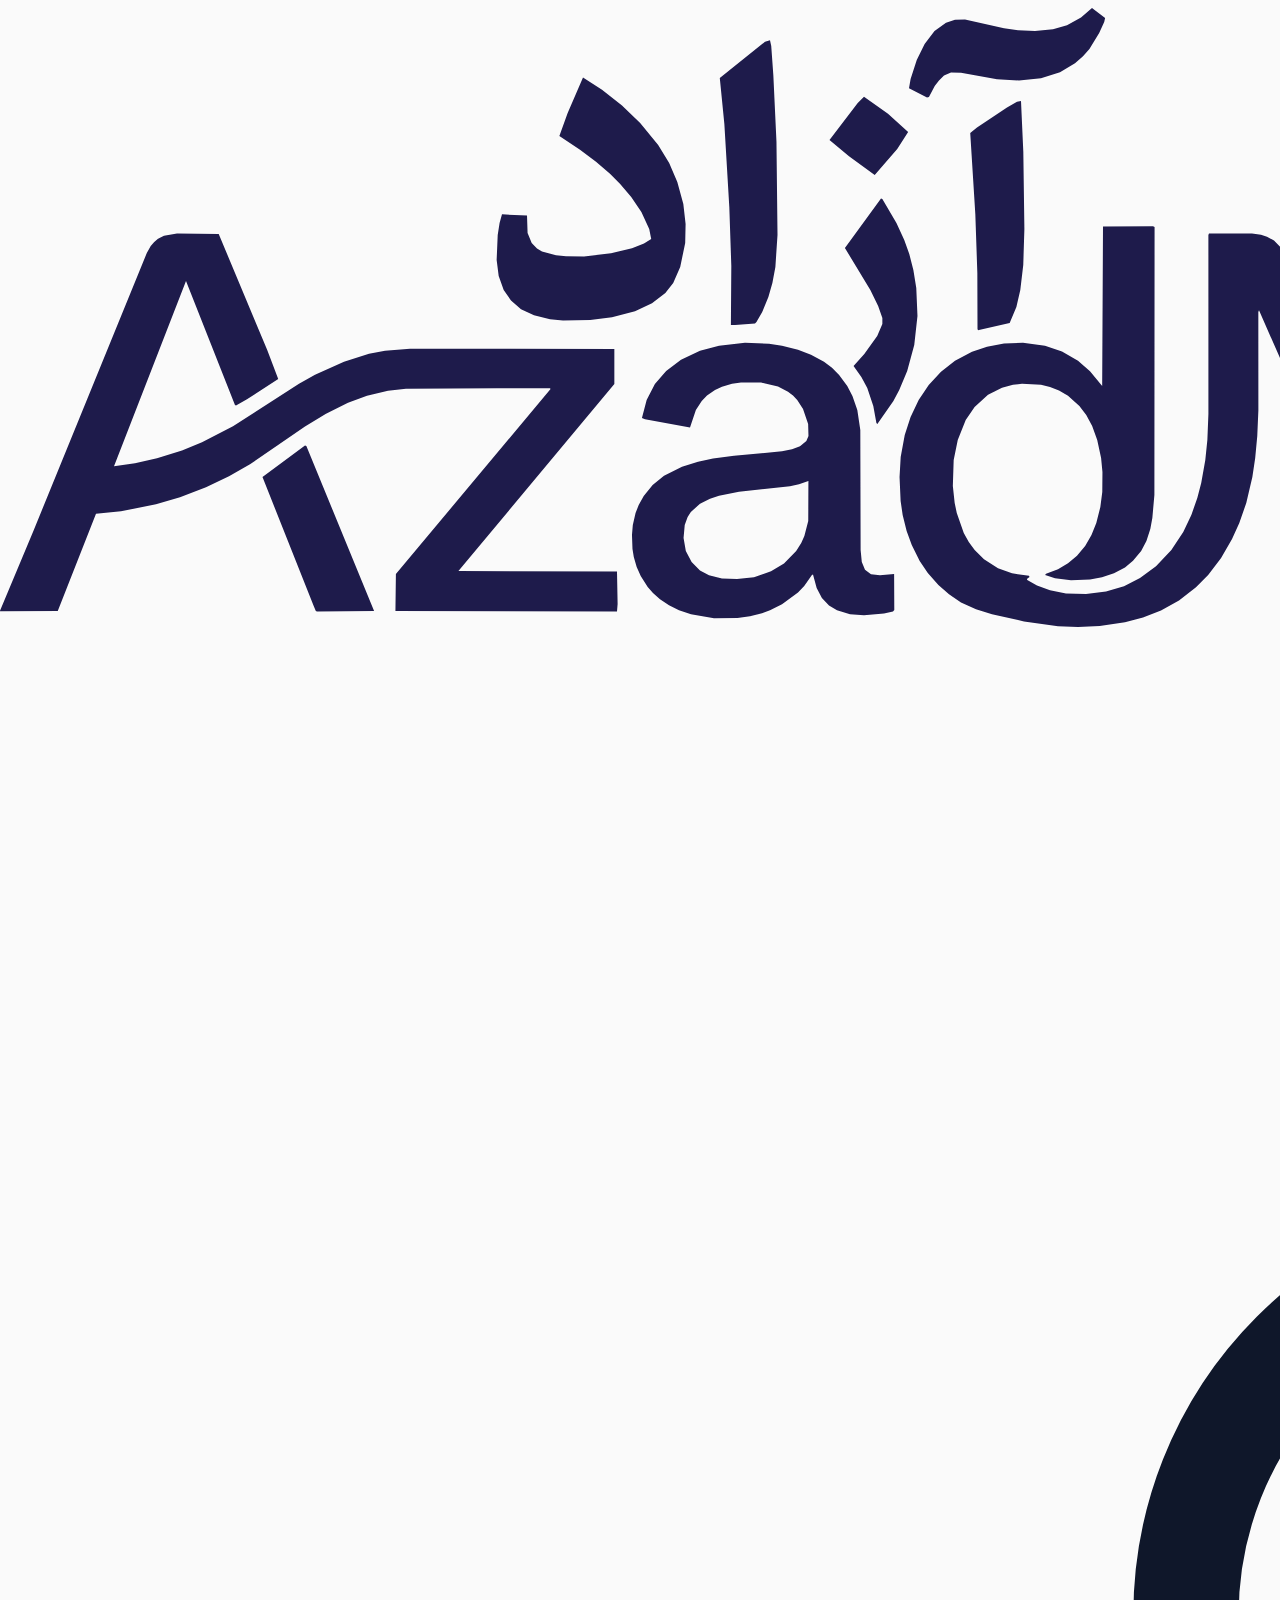
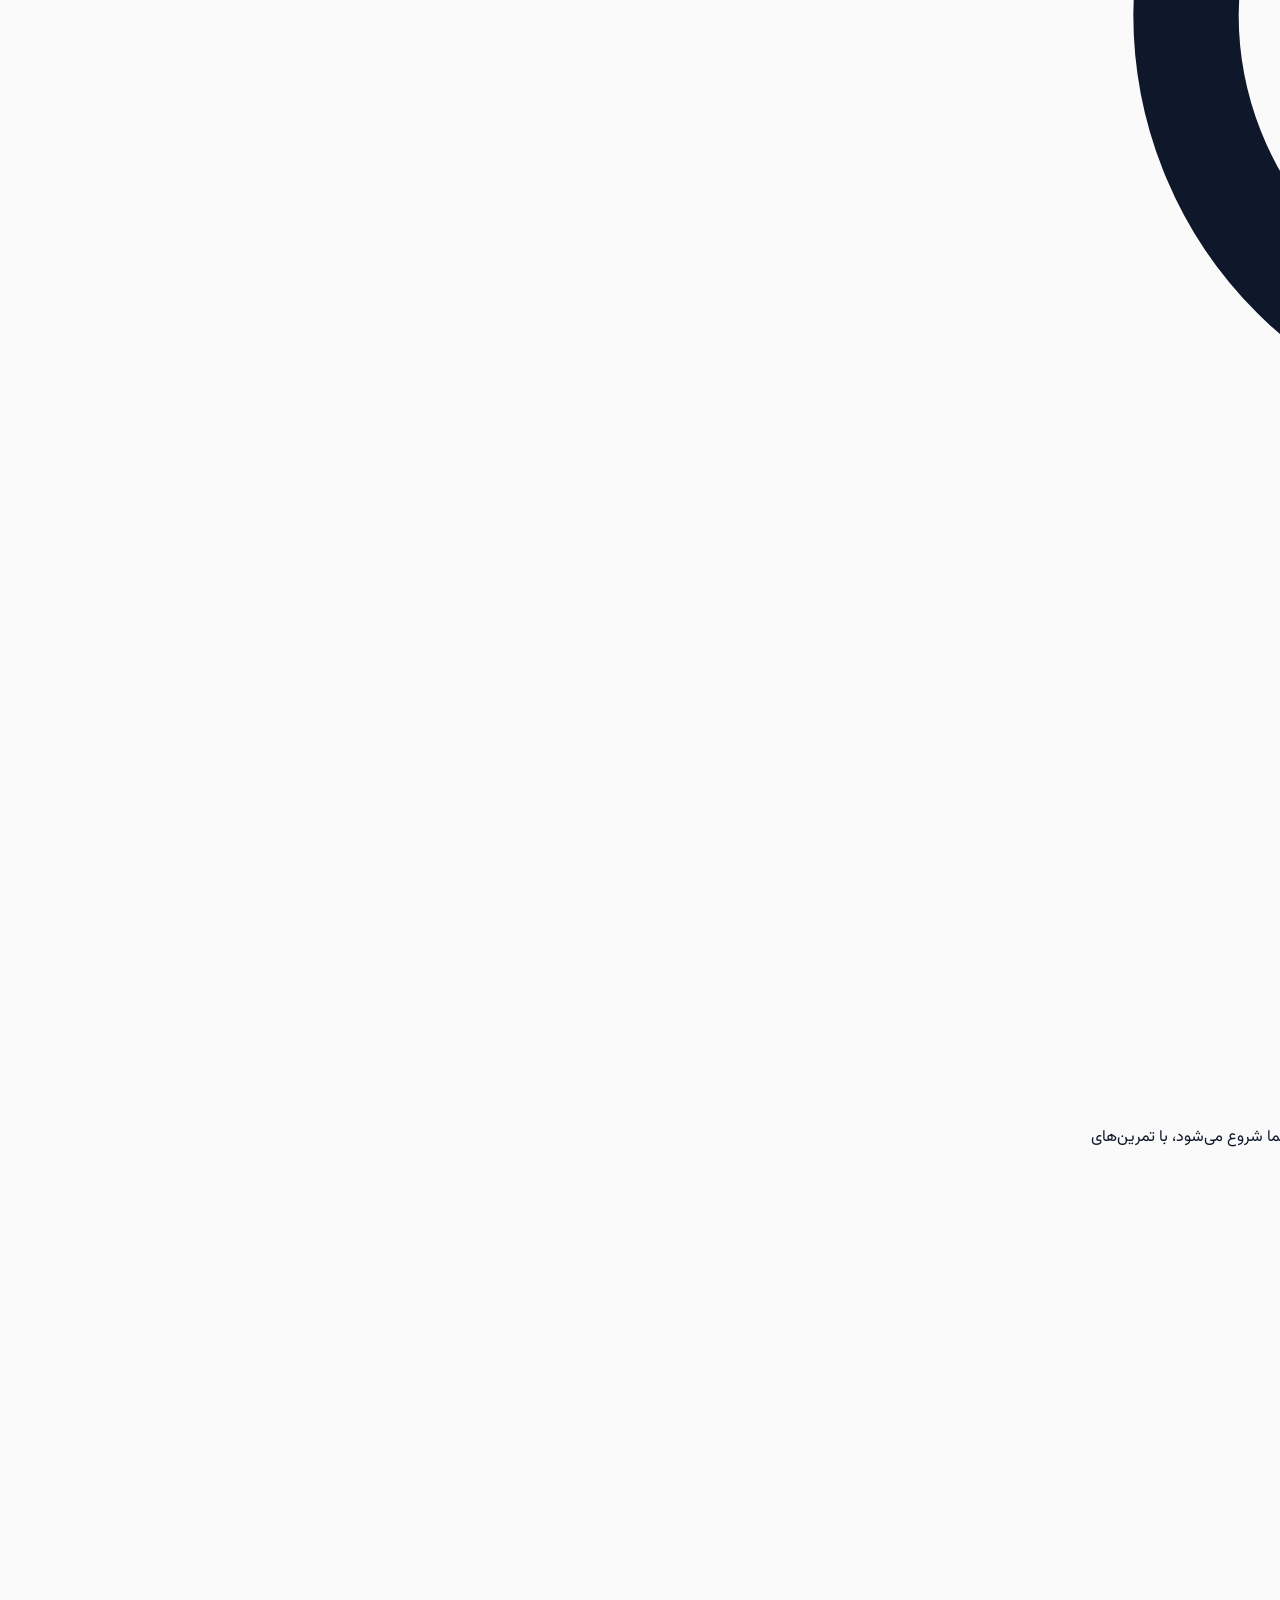
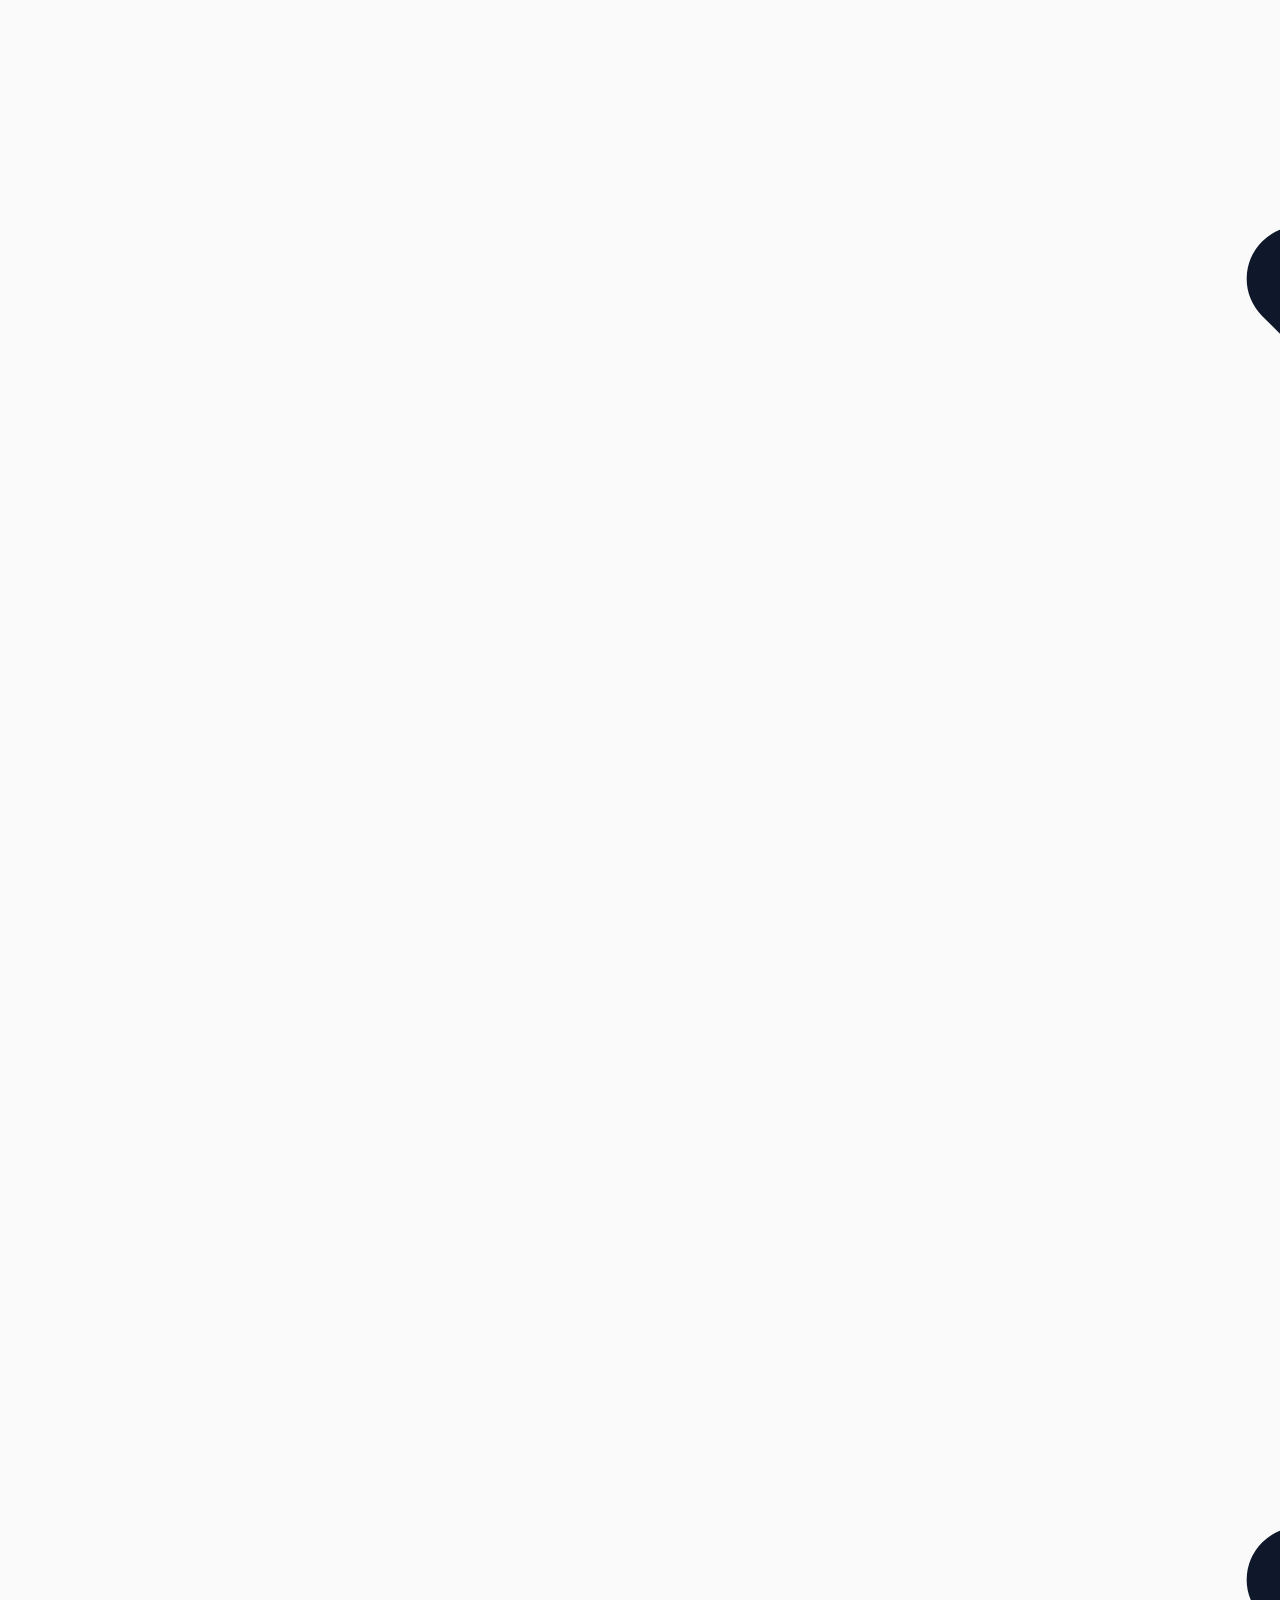
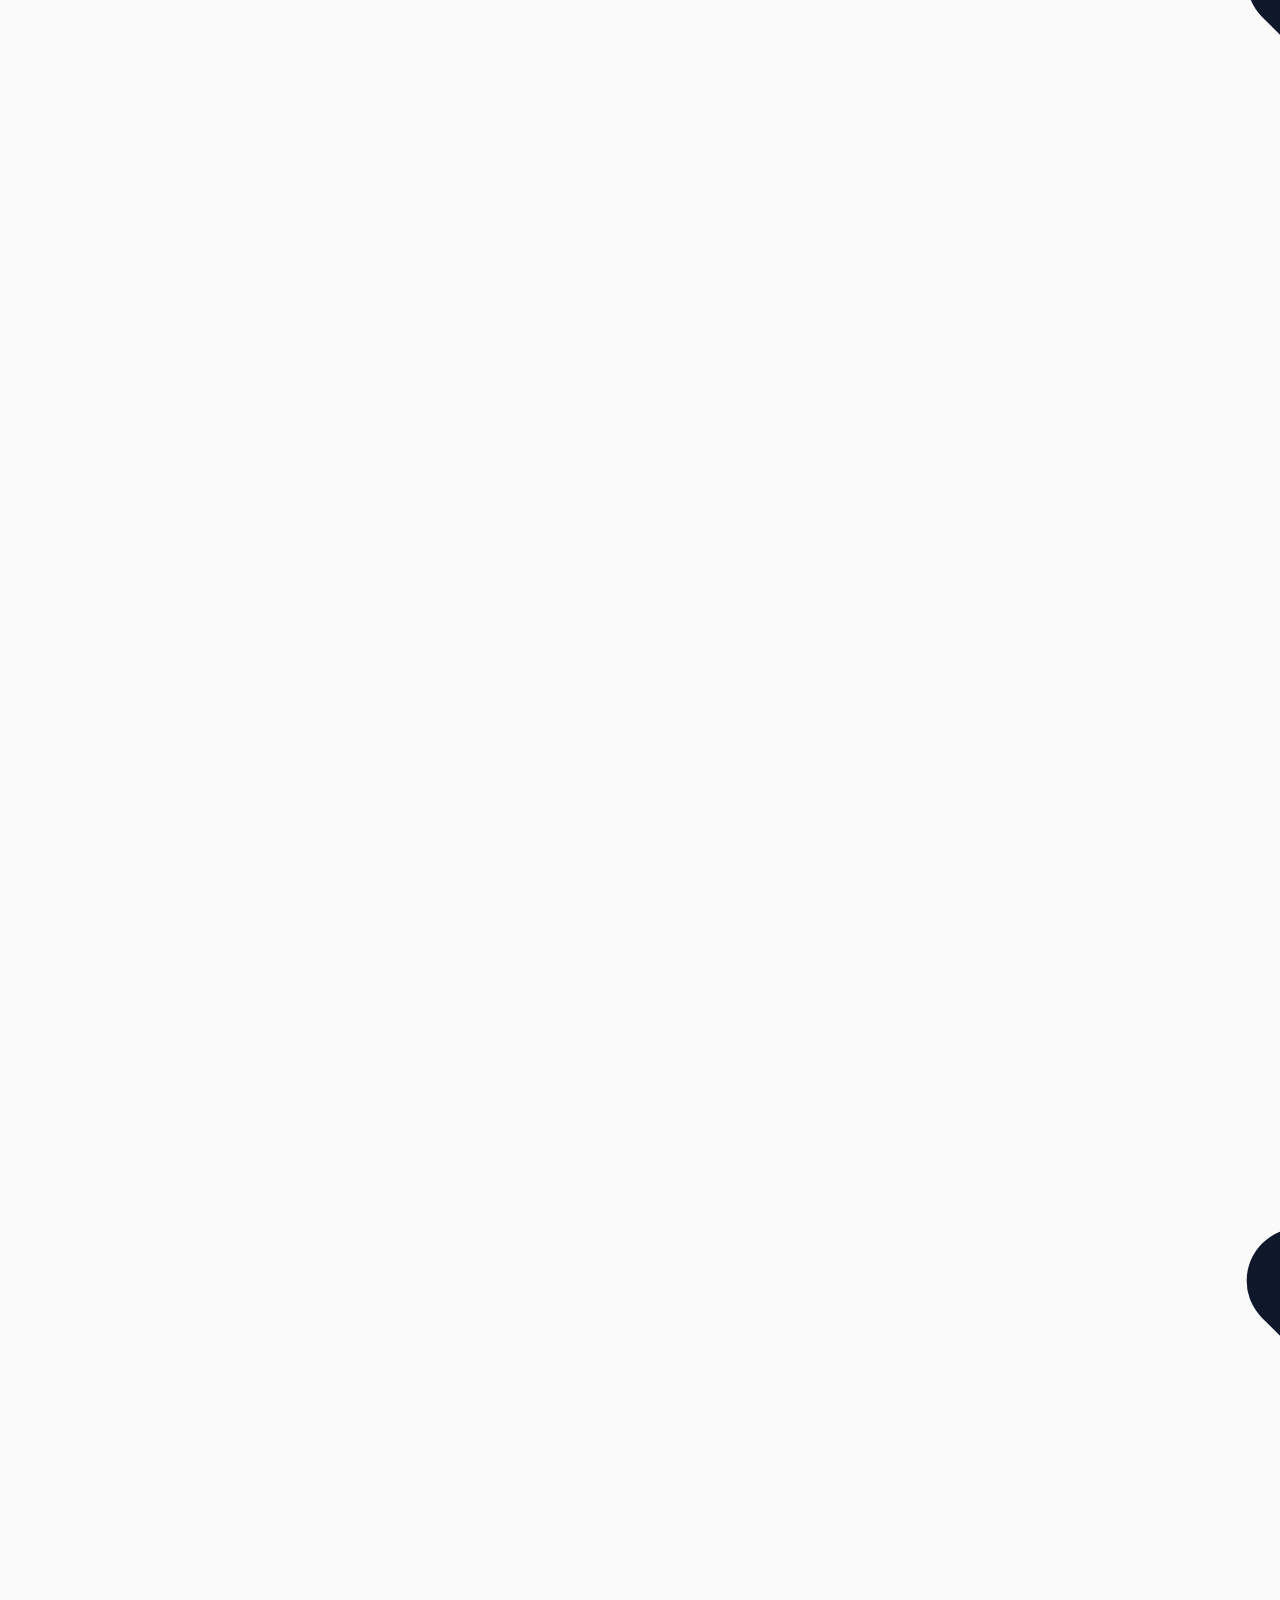
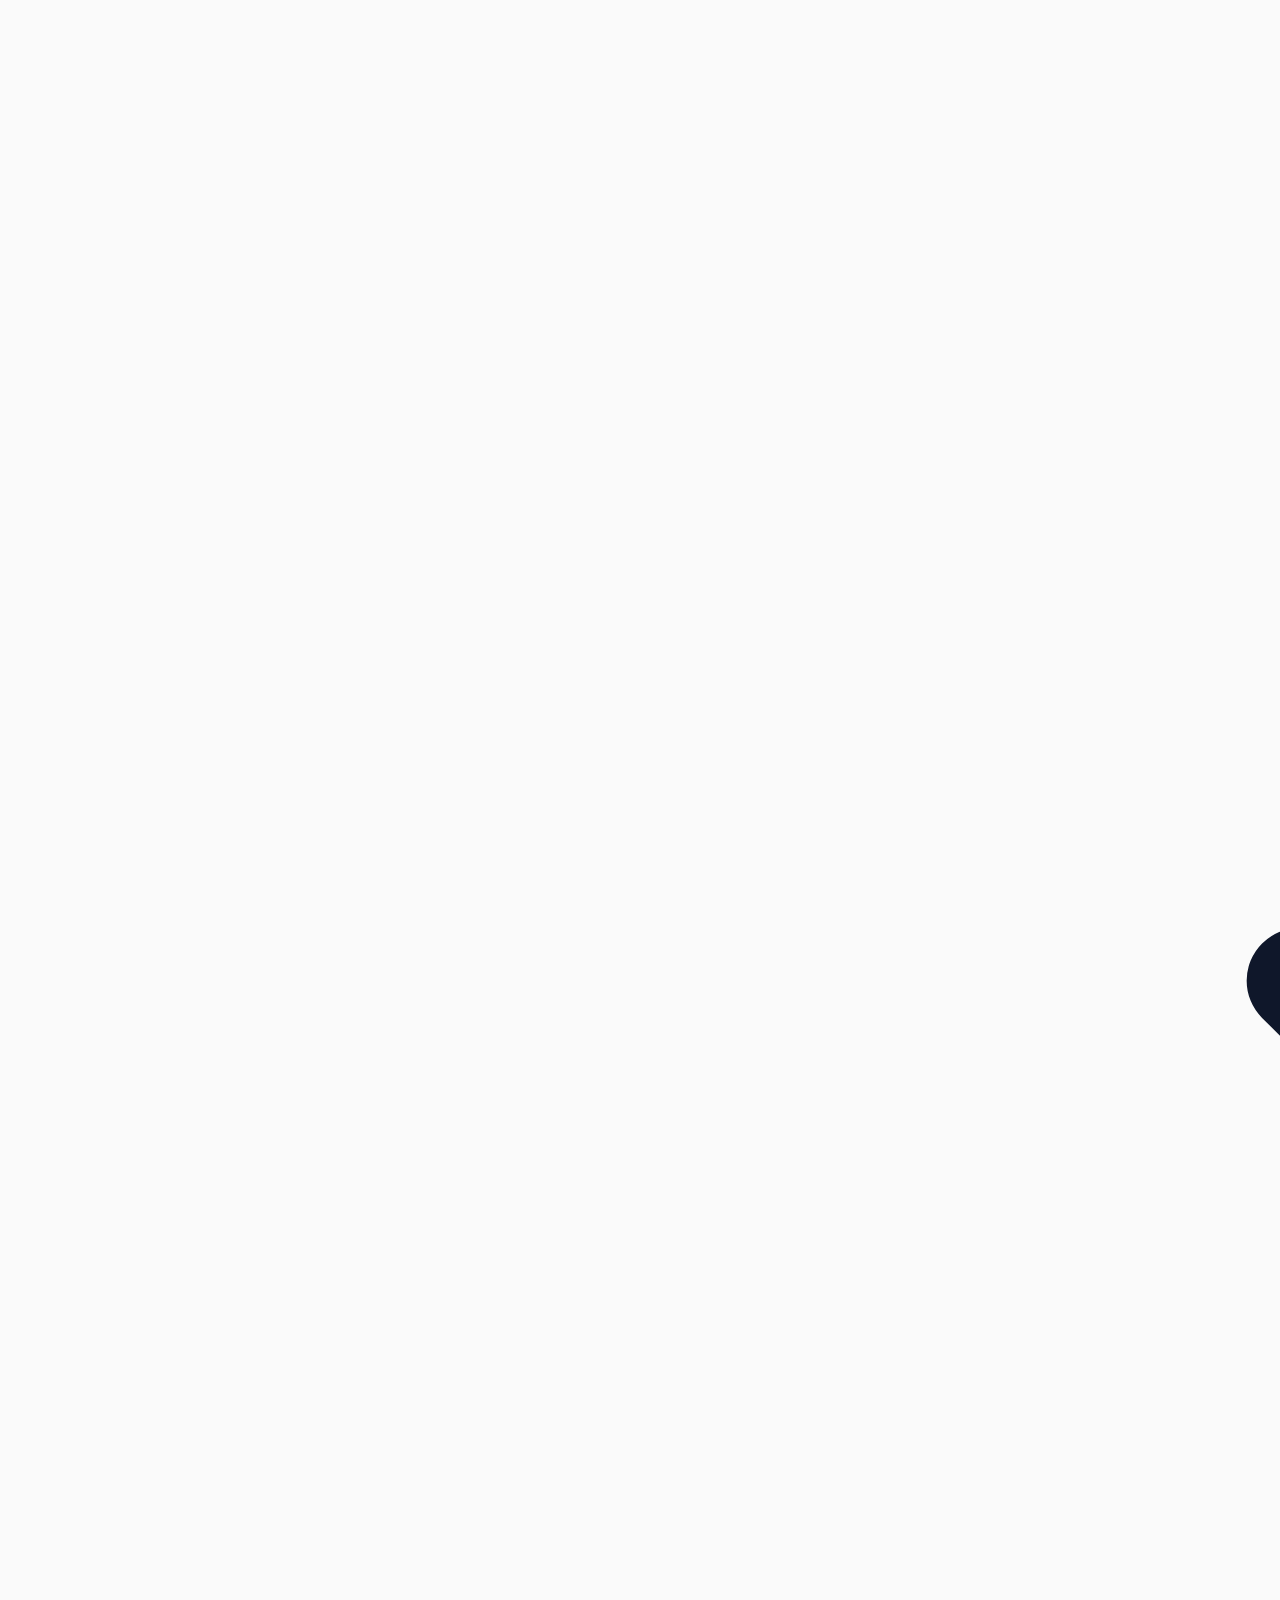
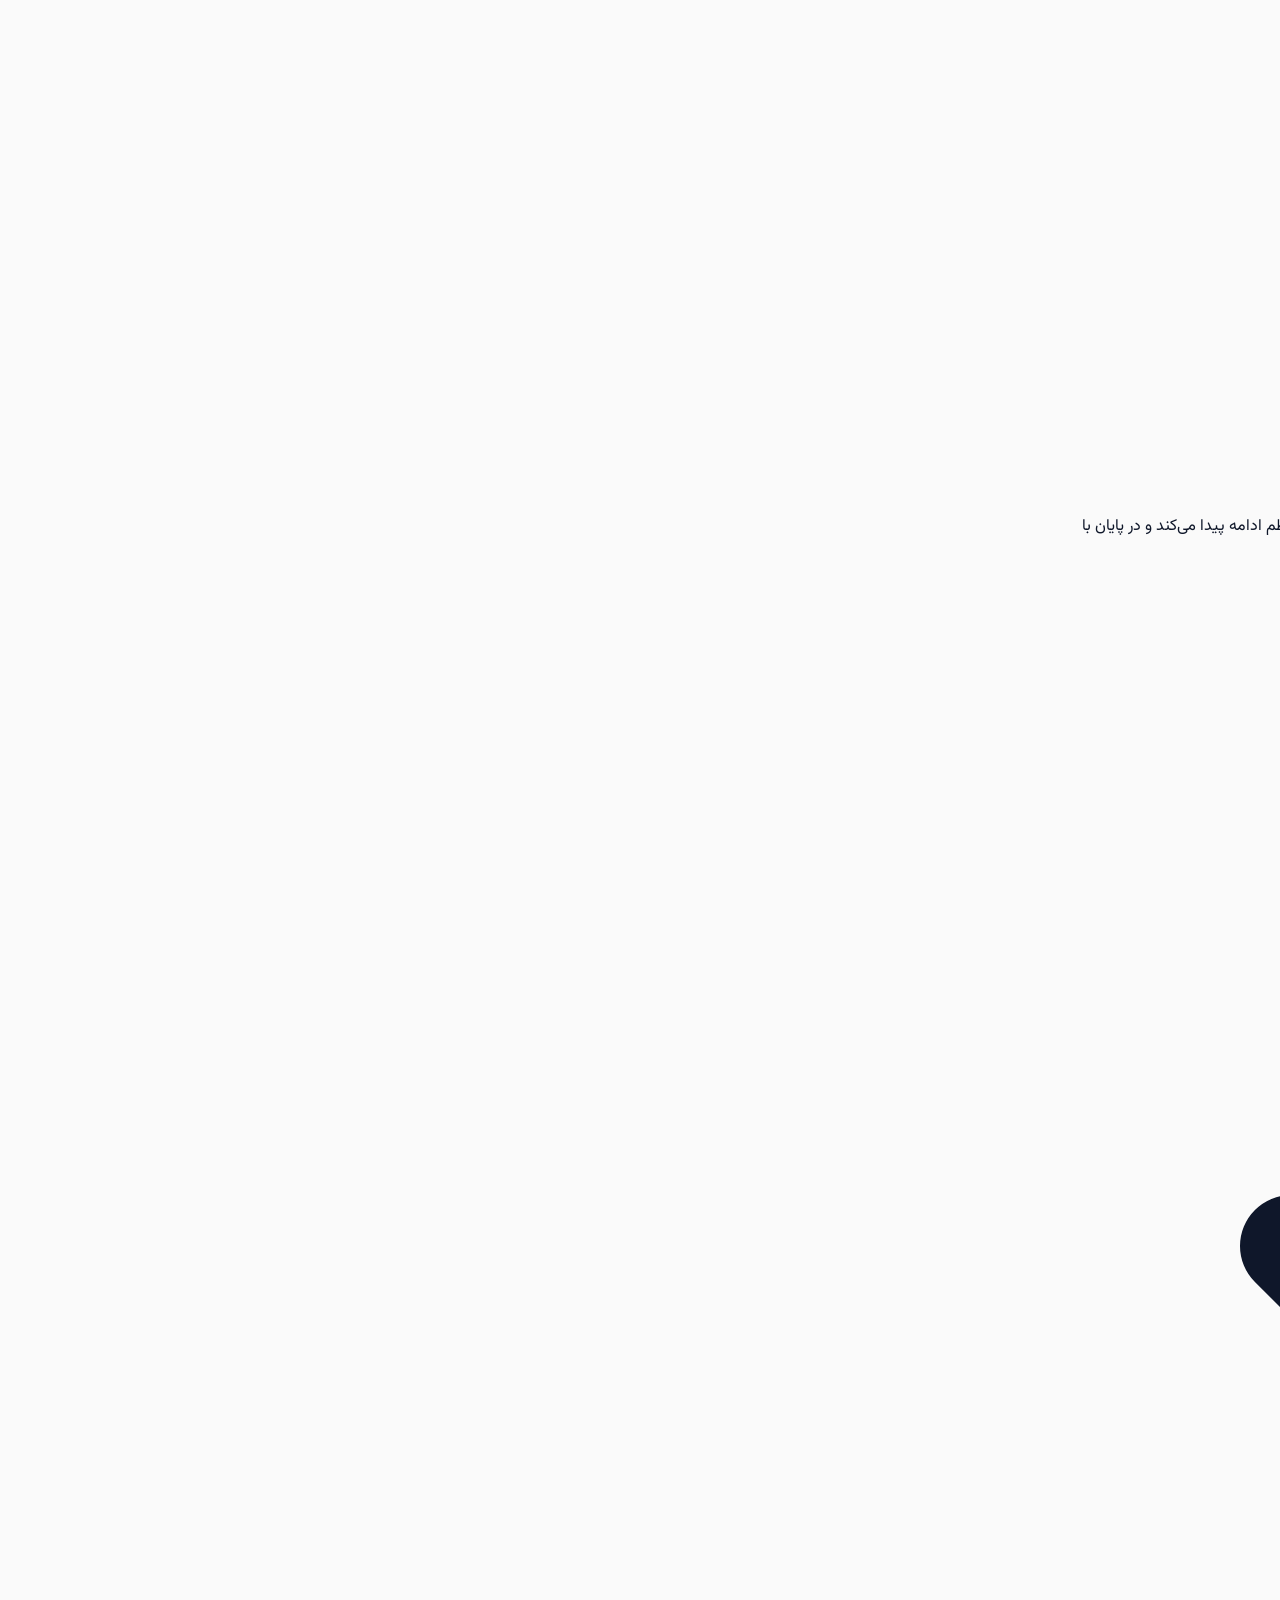
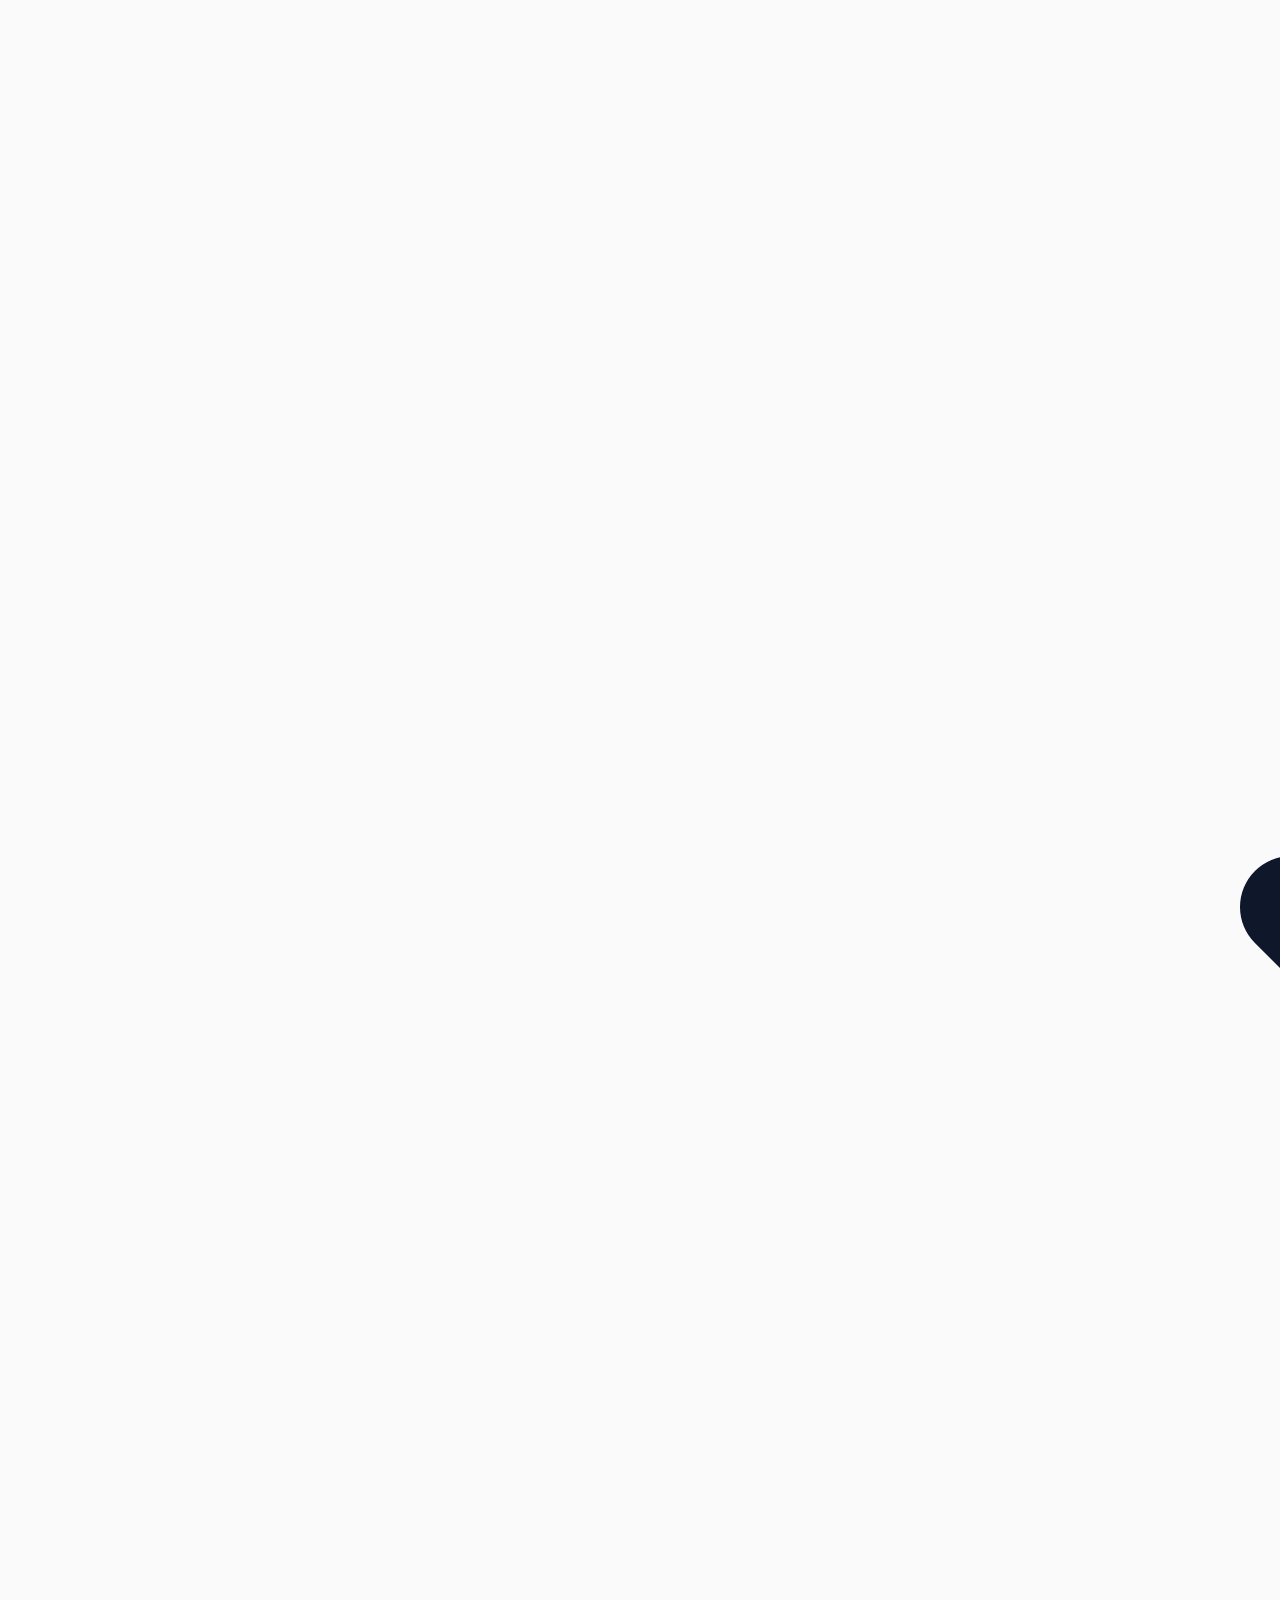
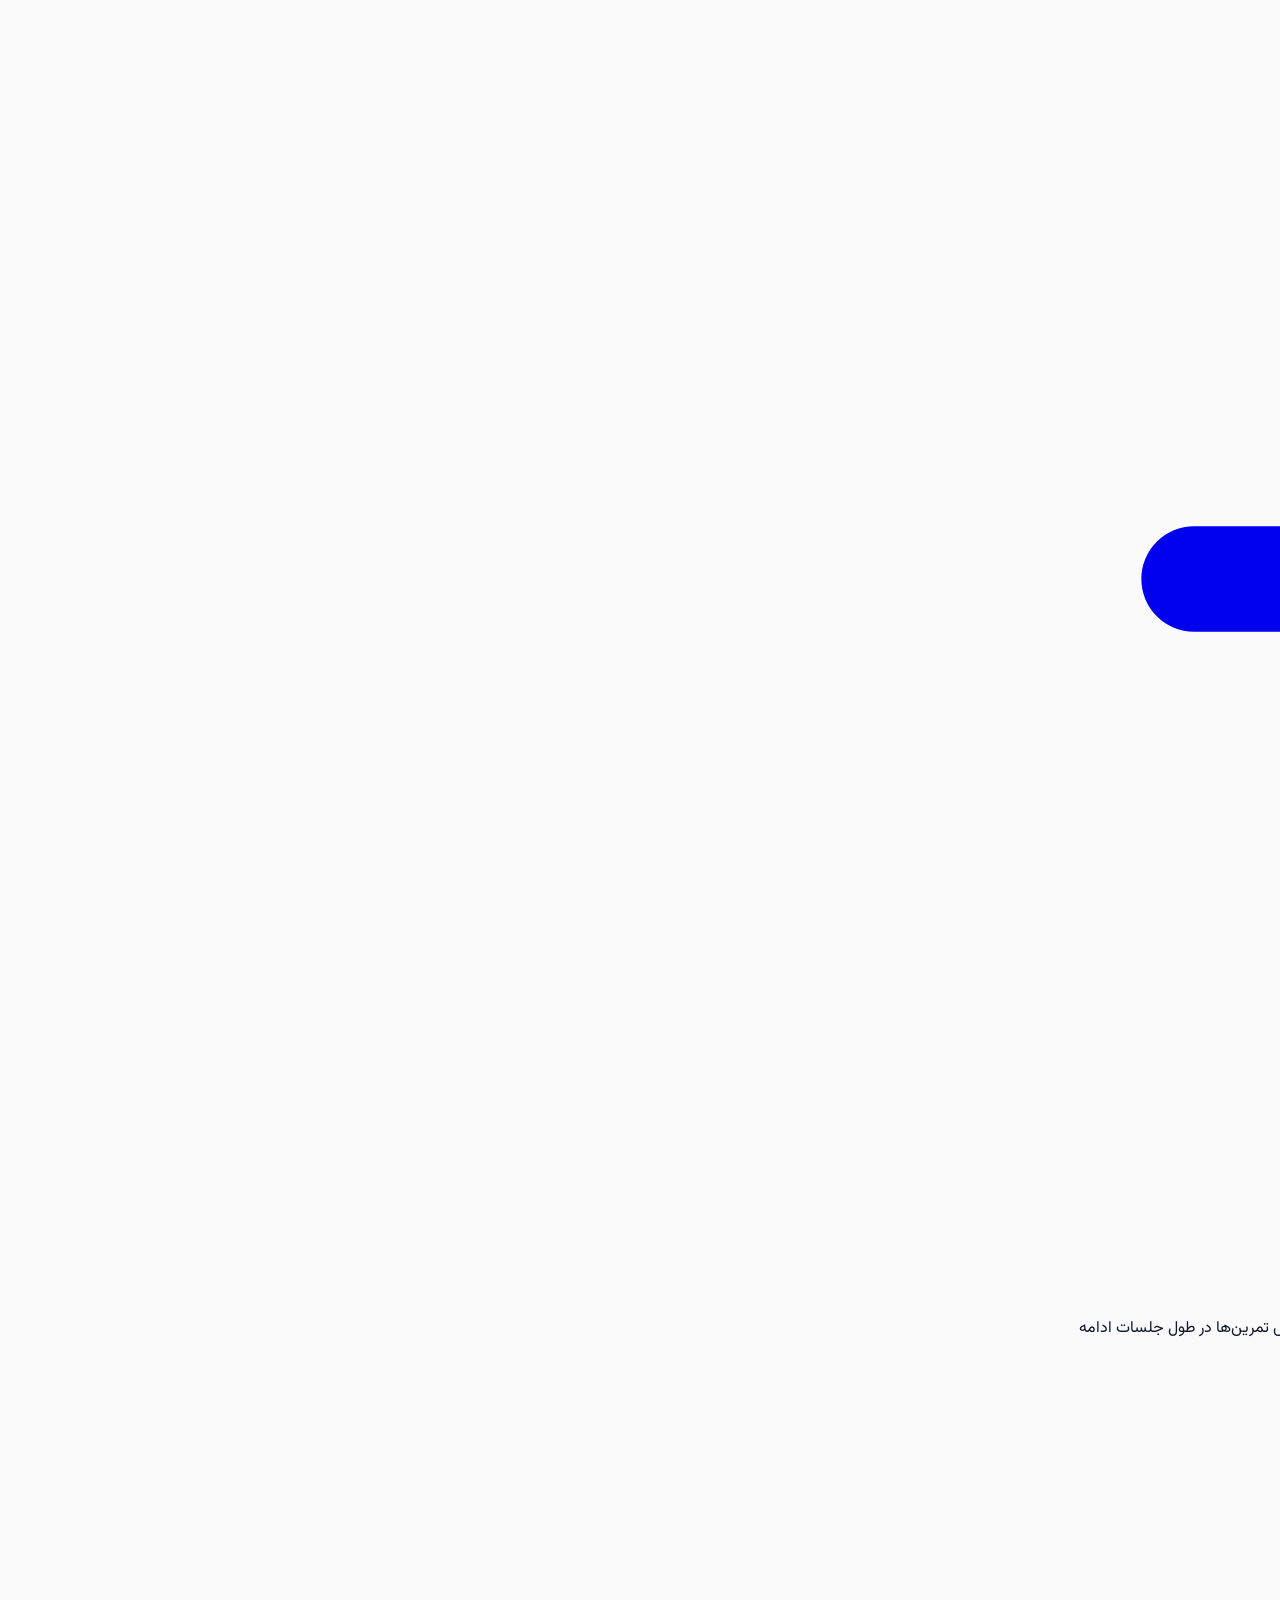
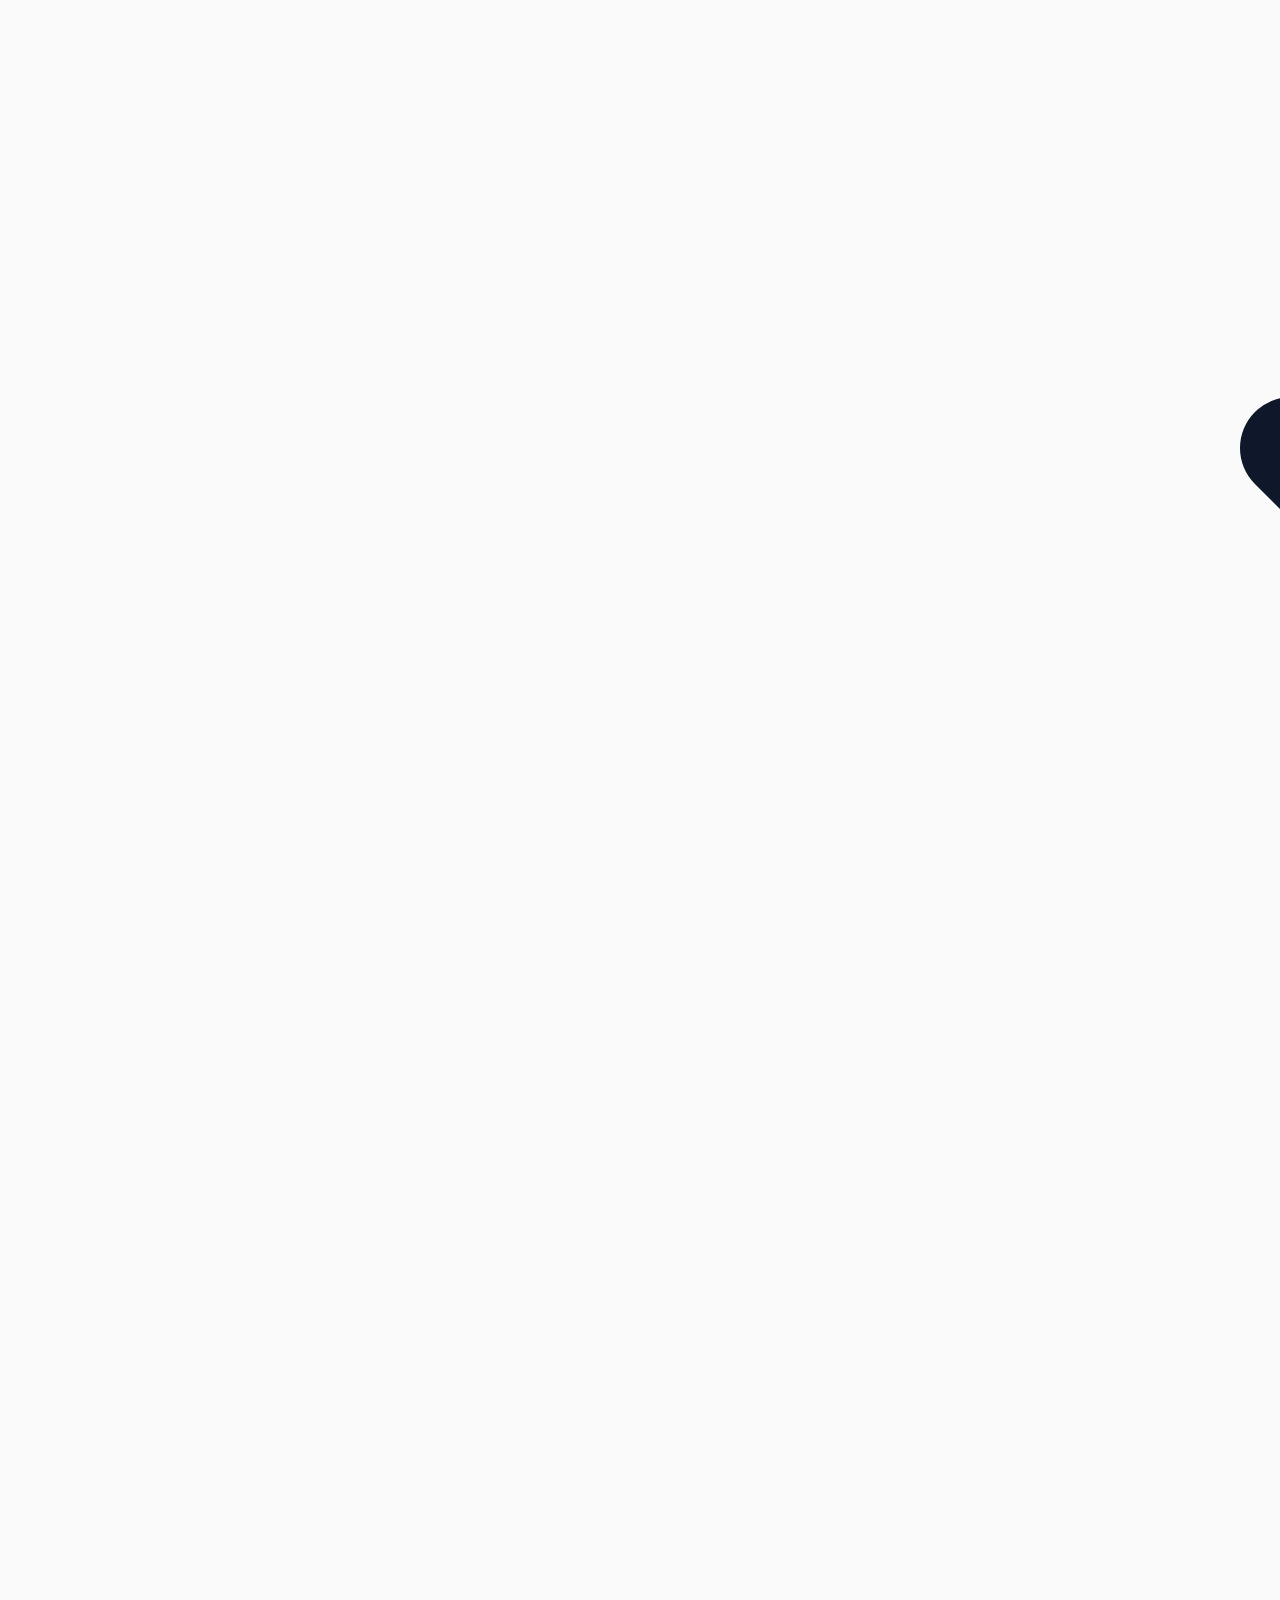
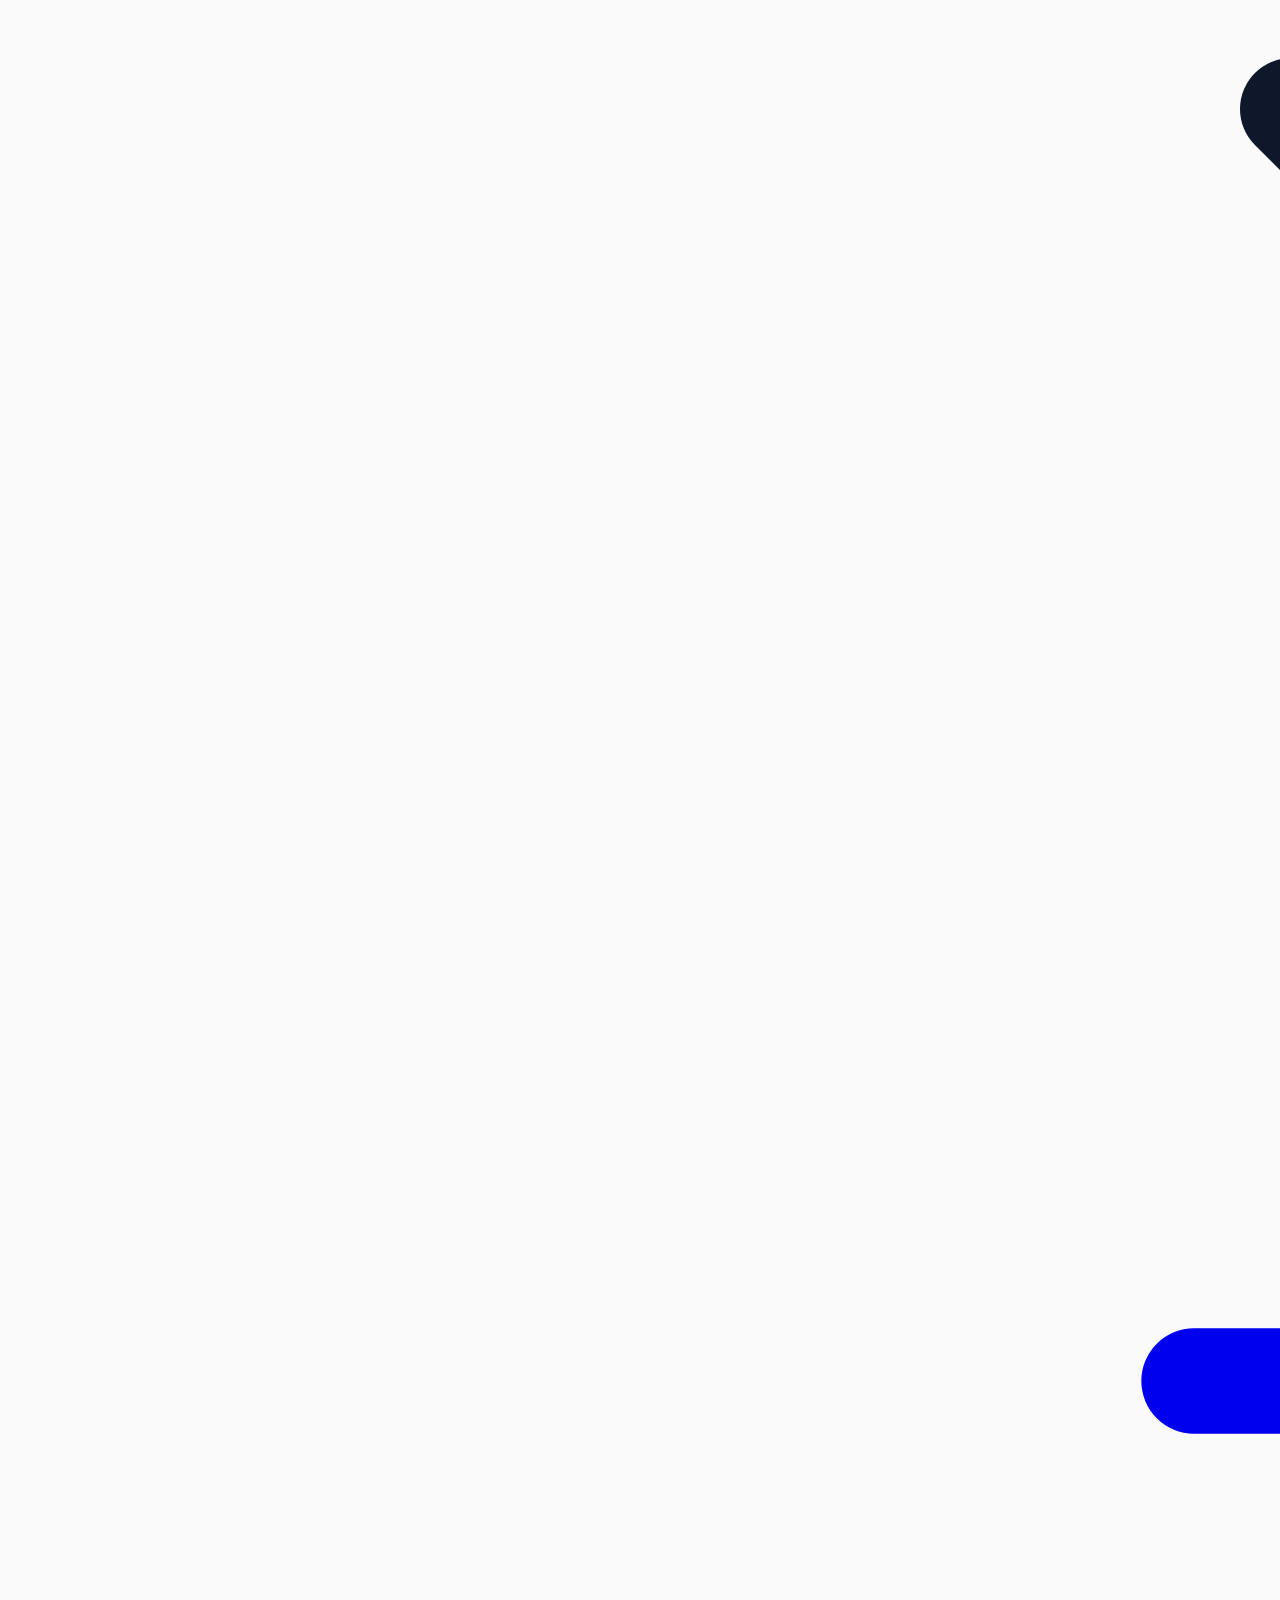
==== index.html @ bf741899 "Initial commit of Azadmind website files" ====
<!DOCTYPE html>
<html lang="fa" dir="rtl">
<head>
  <meta charset="UTF-8">
  <meta name="viewport" content="width=device-width, initial-scale=1.0">
  <title>آکادمی ذهن آزاد | مرکز تخصصی تندخوانی و تقویت حافظه</title>
  <meta name="description" content="مرکز تخصصی آموزش تندخوانی، تقویت حافظه، فن بیان و روش‌های نوین یادگیری">
  <!-- Tailwind CSS CDN -->
  <script src="https://cdn.tailwindcss.com"></script>
  <!-- HeroUI Pure CSS & Project Style -->
  <link rel="stylesheet" href="css/heroui.css">
  <link rel="stylesheet" href="css/style.css">
  <link href="https://fonts.googleapis.com/css2?family=Vazirmatn:wght@300;400;500;600;700;800;900&display=swap" rel="stylesheet">
</head>
<body class="bg-slate-50 text-slate-800 font-sans antialiased selection:bg-indigo-500 selection:text-white flex flex-col min-h-screen">

  <!-- Header -->
  <header class="sticky top-0 z-50 bg-white/90 dark:bg-slate-900/90 backdrop-blur-md border-b border-slate-200 dark:border-slate-800 transition-colors">
    <div class="max-w-7xl mx-auto px-4 sm:px-6 lg:px-8">
      <div class="relative flex items-center justify-between h-16">
        
        <!-- Logo -->
        <div class="flex items-center gap-3">
          <a href="index.html" class="flex items-center group py-1" aria-label="آکادمی ذهن آزاد">
            <img src="assets/logo.svg" alt="آکادمی ذهن آزاد" class="h-9 w-auto object-contain transition-transform group-hover:scale-105" />
          </a>
          <span class="hui-badge hui-badge--accent hidden sm:inline-flex">HeroUI Enabled</span>
        </div>

        <!-- Desktop Navigation Links -->
        <nav class="hidden lg:flex items-center justify-center gap-1 font-medium text-xs text-slate-600 dark:text-slate-300 absolute left-1/2 -translate-x-1/2">
          <a href="index.html" class="px-3 py-1.5 rounded-md text-indigo-600 dark:text-indigo-400 font-bold bg-indigo-50 dark:bg-indigo-950/50">صفحه اصلی</a>
          <a href="speed-reading.html" class="px-3 py-1.5 rounded-md hover:text-slate-900 dark:hover:text-white hover:bg-slate-100 dark:hover:bg-slate-800 transition-colors">تندخوانی</a>
          <a href="public-speaking.html" class="px-3 py-1.5 rounded-md hover:text-slate-900 dark:hover:text-white hover:bg-slate-100 dark:hover:bg-slate-800 transition-colors">فن بیان</a>
          <a href="blog.html" class="px-3 py-1.5 rounded-md hover:text-slate-900 dark:hover:text-white hover:bg-slate-100 dark:hover:bg-slate-800 transition-colors">مجله آموزشی</a>
          <a href="about.html" class="px-3 py-1.5 rounded-md hover:text-slate-900 dark:hover:text-white hover:bg-slate-100 dark:hover:bg-slate-800 transition-colors">درباره ما</a>
          <a href="contact.html" class="px-3 py-1.5 rounded-md hover:text-slate-900 dark:hover:text-white hover:bg-slate-100 dark:hover:bg-slate-800 transition-colors">تماس با ما</a>
        </nav>

        <!-- Actions: Search, Theme Toggle & Mobile Menu -->
        <div class="flex items-center gap-2">
          <!-- HeroUI Search Input Group -->
          <form action="blog.html" method="GET" class="relative hidden sm:block">
            <div class="hui-input-group" style="min-height: 2.1rem;">
              <input type="text" name="q" placeholder="جستجوی مقاله..." class="hui-input-group__input" style="font-size: 0.75rem; width: 11rem;">
              <span class="hui-input-group__suffix" style="padding: 0 0.5rem;">
                <svg class="w-3.5 h-3.5 text-slate-400" fill="none" stroke="currentColor" viewBox="0 0 24 24"><path stroke-linecap="round" stroke-linejoin="round" stroke-width="2" d="M21 21l-6-6m2-5a7 7 0 11-14 0 7 7 0 0114 0z"/></svg>
              </span>
            </div>
          </form>

          <!-- Theme Toggle Button -->
          <button id="theme-toggle" class="hui-close-btn" style="width: 2.1rem; height: 2.1rem;" title="تغییر تم (تاریک / روشن)" aria-label="Theme Toggle">
            <svg viewBox="0 0 24 24" fill="none" stroke="currentColor" stroke-width="2"><path d="M12 3a9 9 0 1 0 9 9c0-.46-.04-.92-.1-1.36a5.389 5.389 0 0 1-4.4 2.26 5.403 5.403 0 0 1-5.4-5.4c0-1.81 .89-3.42 2.26-4.4C12.92 3.04 12.46 3 12 3z"/></svg>
          </button>

          <!-- Mobile Drawer Trigger -->
          <button id="mobile-menu-btn" class="lg:hidden p-2 text-slate-700 dark:text-slate-200 hover:bg-slate-100 dark:hover:bg-slate-800 rounded-lg">
            <svg class="w-6 h-6" fill="none" stroke="currentColor" viewBox="0 0 24 24"><path stroke-linecap="round" stroke-linejoin="round" stroke-width="2" d="M4 6h16M4 12h16M4 18h16"/></svg>
          </button>
        </div>
      </div>
    </div>
  </header>

  <!-- Mobile HeroUI Drawer Navigation -->
  <div class="hui-drawer-backdrop hui-drawer-backdrop--opaque" id="mobile-drawer">
    <div class="hui-drawer-content hui-drawer-content--right">
      <div class="hui-drawer" style="width: 18rem;">
        <div class="hui-drawer__header">
          <div class="flex items-center justify-between">
            <h3 class="hui-drawer__heading">منوی آکادمی</h3>
            <button class="hui-close-btn hui-drawer__close" aria-label="Close">
              <svg viewBox="0 0 24 24" fill="none" stroke="currentColor" stroke-width="2"><path d="M18 6L6 18M6 6l12 12"/></svg>
            </button>
          </div>
        </div>
        <div class="hui-drawer__body" style="padding-top: 1rem;">
          <div class="hui-dropdown-menu">
            <a href="index.html" class="hui-menu-item" style="font-weight: 700; color: var(--hui-accent);">صفحه اصلی</a>
            <a href="speed-reading.html" class="hui-menu-item">دوره تندخوانی</a>
            <a href="public-speaking.html" class="hui-menu-item">دوره فن بیان</a>
            <a href="blog.html" class="hui-menu-item">مجله آموزشی</a>
            <a href="about.html" class="hui-menu-item">درباره ما</a>
            <a href="contact.html" class="hui-menu-item">تماس با ما</a>
          </div>
        </div>
      </div>
    </div>
  </div>

  <!-- Main Content -->
  <main class="flex-grow space-y-16 pb-20">

    <!-- Hero Section -->
    <section class="pt-12 pb-16 lg:pt-20 lg:pb-24 border-b border-slate-200 dark:border-slate-800 bg-white dark:bg-slate-900 transition-colors">
      <div class="max-w-7xl mx-auto px-4 sm:px-6 lg:px-8">
        <div class="max-w-3xl mx-auto space-y-6 text-center flex flex-col items-center">
          
          <div class="flex items-center gap-2">
            <span class="hui-chip hui-chip--soft hui-chip--accent">تخصصی‌ترین آکادمی یادگیری نوین</span>
            <span class="hui-badge hui-badge--success">ثبت نام فعال</span>
          </div>

          <h1 class="text-3xl sm:text-4xl lg:text-5xl font-black text-indigo-700 dark:text-indigo-400 tracking-tight">
            ذهنت را آزاد کن
          </h1>

          <h2 class="text-xl sm:text-2xl font-bold text-slate-800 dark:text-slate-100">
            سریع‌تر یاد بگیرید، با اعتمادبه‌نفس‌تر صحبت کنید.
          </h2>

          <p class="text-slate-600 dark:text-slate-300 text-sm sm:text-base leading-relaxed max-w-2xl">
            با دوره‌های تندخوانی و فن بیان ذهن آزاد، مهارتهایی را یاد می‌گیرید که در مطالعه، یادگیری و ارتباط با دیگران به شما کمک می‌کنند. مسیر آموزش با بررسی سطح فعلی شما شروع می‌شود، با تمرین‌های مرحله‌به‌مرحله ادامه پیدا می‌کند و پیشرفت‌تان در طول مسیر دنبال می‌شود.
          </p>

          <!-- Feature Checkpoints -->
          <div class="pt-6 border-t border-slate-100 dark:border-slate-800 w-full max-w-2xl grid grid-cols-1 sm:grid-cols-2 gap-3 text-slate-700 dark:text-slate-300 text-xs sm:text-sm font-medium text-right">
            <div class="flex items-center gap-2">
              <svg class="w-4 h-4 text-emerald-600 shrink-0" fill="none" stroke="currentColor" viewBox="0 0 24 24"><path stroke-linecap="round" stroke-linejoin="round" stroke-width="2" d="M5 13l4 4L19 7"/></svg>
              <span>مناسب برای نوجوانان، دانشجویان و بزرگسالان</span>
            </div>
            <div class="flex items-center gap-2">
              <svg class="w-4 h-4 text-emerald-600 shrink-0" fill="none" stroke="currentColor" viewBox="0 0 24 24"><path stroke-linecap="round" stroke-linejoin="round" stroke-width="2" d="M5 13l4 4L19 7"/></svg>
              <span>آموزش همراه با تمرین‌های هدفمند</span>
            </div>
            <div class="flex items-center gap-2">
              <svg class="w-4 h-4 text-emerald-600 shrink-0" fill="none" stroke="currentColor" viewBox="0 0 24 24"><path stroke-linecap="round" stroke-linejoin="round" stroke-width="2" d="M5 13l4 4L19 7"/></svg>
              <span>پیگیری روند پیشرفت</span>
            </div>
            <div class="flex items-center gap-2">
              <svg class="w-4 h-4 text-emerald-600 shrink-0" fill="none" stroke="currentColor" viewBox="0 0 24 24"><path stroke-linecap="round" stroke-linejoin="round" stroke-width="2" d="M5 13l4 4L19 7"/></svg>
              <span>به همراه پشتیبانی</span>
            </div>
          </div>

          <!-- Call to Actions using HeroUI Buttons -->
          <div class="pt-4 flex flex-wrap items-center justify-center gap-3">
            <a href="speed-reading.html" class="hui-btn hui-btn--primary hui-btn--lg">
              <span>دوره تندخوانی و درک مطلب</span>
            </a>
            <a href="public-speaking.html" class="hui-btn hui-btn--secondary hui-btn--lg">
              <span>دوره فن بیان و سخنوری</span>
            </a>
          </div>

        </div>
      </div>
    </section>

    <!-- Stats Bar Section using HeroUI Surface & Cards -->
    <section class="max-w-7xl mx-auto px-4 sm:px-6 lg:px-8">
      <div class="hui-surface hui-surface--secondary rounded-2xl py-10 px-6 sm:px-8 grid grid-cols-1 sm:grid-cols-2 lg:grid-cols-4 gap-8 text-center border border-slate-300 dark:border-slate-800 shadow-xl">
        <div class="flex flex-col items-center justify-center space-y-2.5">
          <div class="text-3xl sm:text-4xl font-extrabold text-indigo-600 dark:text-indigo-400">۵۰٪</div>
          <div class="text-sm sm:text-base font-medium text-slate-800 dark:text-slate-200">یادگیری بیشتر با بازیابی فعال</div>
          <span class="hui-badge hui-badge--default">Roediger, 2006</span>
        </div>

        <div class="flex flex-col items-center justify-center space-y-2.5">
          <div class="text-3xl sm:text-4xl font-extrabold text-indigo-600 dark:text-indigo-400">۷±۲</div>
          <div class="text-sm sm:text-base font-medium text-slate-800 dark:text-slate-200">تکه در حافظه کاری انسان</div>
          <span class="hui-badge hui-badge--default">Miller, 1956</span>
        </div>

        <div class="flex flex-col items-center justify-center space-y-2.5">
          <div class="text-3xl sm:text-4xl font-extrabold text-indigo-600 dark:text-indigo-400">×۳.۲</div>
          <div class="text-sm sm:text-base font-medium text-slate-800 dark:text-slate-200">افزایش سرعت مطالعه پس از ۱۲ هفته</div>
          <span class="hui-badge hui-badge--accent">میانگین شرکت‌کنندگان</span>
        </div>

        <div class="flex flex-col items-center justify-center space-y-2.5">
          <div class="text-3xl sm:text-4xl font-extrabold text-indigo-600 dark:text-indigo-400">۴۰٪</div>
          <div class="text-sm sm:text-base font-medium text-slate-800 dark:text-slate-200">کاهش فراموشی با تکرار فاصله‌دار</div>
          <span class="hui-badge hui-badge--default">Ebbinghaus, 1885</span>
        </div>
      </div>
    </section>

    <!-- Featured Courses Section using HeroUI Cards -->
    <section class="max-w-7xl mx-auto px-4 sm:px-6 lg:px-8 space-y-6">
      <div class="border-b border-slate-200 dark:border-slate-800 pb-4">
        <h2 class="text-2xl font-black text-slate-900 dark:text-white">دوره‌های تخصصی آکادمی</h2>
      </div>

      <div class="grid grid-cols-1 md:grid-cols-2 gap-8">
        
        <!-- Course 1 Card -->
        <div class="hui-card hui-card--interactive overflow-hidden flex flex-col justify-between" style="padding: 0;">
          <div class="w-full h-52 sm:h-60 overflow-hidden relative">
            <img src="https://images.unsplash.com/photo-1544716278-ca5e3f4abd8c?auto=format&fit=crop&w=800&q=80" alt="تندخوانی و درک مطلب" class="w-full h-full object-cover hover:scale-105 transition-transform duration-500">
            <span class="hui-badge hui-badge--accent absolute top-3 right-3">دوره آنلاین + حضوری</span>
          </div>
          <div class="p-6 sm:p-8 space-y-6 flex-1 flex flex-col justify-between">
            <div class="space-y-4">
              <h3 class="text-xl sm:text-2xl font-bold text-slate-900 dark:text-white">تندخوانی و درک مطلب</h3>
              <p class="text-slate-600 dark:text-slate-300 text-sm leading-relaxed">
                در این دوره، مهارت مطالعه با تمرکز بر افزایش سرعت، حفظ درک مطلب و بهبود تمرکز تمرین می‌شود. مسیر آموزش از ارزیابی سطح اولیه آغاز می‌شود، با تمرین‌های منظم ادامه پیدا می‌کند و در پایان با سنجش مجدد، میزان پیشرفت مشخص می‌گردد.
              </p>
              <ul class="space-y-2.5 pt-3 border-t border-slate-100 dark:border-slate-800">
                <li class="flex items-start gap-2.5 text-xs sm:text-sm text-slate-700 dark:text-slate-300 font-medium">
                  <svg class="w-4 h-4 text-emerald-600 shrink-0 mt-0.5" fill="none" stroke="currentColor" viewBox="0 0 24 24"><path stroke-linecap="round" stroke-linejoin="round" stroke-width="2" d="M5 13l4 4L19 7"/></svg>
                  <span>افزایش سرعت مطالعه همراه با حفظ فهم مطلب</span>
                </li>
                <li class="flex items-start gap-2.5 text-xs sm:text-sm text-slate-700 dark:text-slate-300 font-medium">
                  <svg class="w-4 h-4 text-emerald-600 shrink-0 mt-0.5" fill="none" stroke="currentColor" viewBox="0 0 24 24"><path stroke-linecap="round" stroke-linejoin="round" stroke-width="2" d="M5 13l4 4L19 7"/></svg>
                  <span>تقویت تمرکز هنگام خواندن متن‌های مختلف</span>
                </li>
              </ul>
            </div>

            <a href="speed-reading.html" class="hui-btn hui-btn--primary hui-btn--full mt-4">
              <span>مشاهده دوره تندخوانی</span>
              <svg class="w-4 h-4 rotate-180" fill="none" stroke="currentColor" viewBox="0 0 24 24"><path stroke-linecap="round" stroke-linejoin="round" stroke-width="2" d="M14 5l7 7m0 0l-7 7m7-7H3"/></svg>
            </a>
          </div>
        </div>

        <!-- Course 2 Card -->
        <div class="hui-card hui-card--interactive overflow-hidden flex flex-col justify-between" style="padding: 0;">
          <div class="w-full h-52 sm:h-60 overflow-hidden relative">
            <img src="https://images.unsplash.com/photo-1590602847861-f357a9332bbc?auto=format&fit=crop&w=800&q=80" alt="دوره فن بیان" class="w-full h-full object-cover hover:scale-105 transition-transform duration-500">
            <span class="hui-badge hui-badge--success absolute top-3 right-3">کارگاه عملی</span>
          </div>
          <div class="p-6 sm:p-8 space-y-6 flex-1 flex flex-col justify-between">
            <div class="space-y-4">
              <h3 class="text-xl sm:text-2xl font-bold text-slate-900 dark:text-white">دوره فن بیان</h3>
              <p class="text-slate-600 dark:text-slate-300 text-sm leading-relaxed">
                در این دوره، مهارت بیان شفاف، منسجم و مؤثر از طریق آموزش و تمرین عملی تقویت می‌شود. کار از یک ارزیابی اولیه شروع می‌شود تا نقطه شروع مشخص باشد؛ سپس تمرین‌ها در طول جلسات ادامه می‌یابد.
              </p>
              <ul class="space-y-2.5 pt-3 border-t border-slate-100 dark:border-slate-800">
                <li class="flex items-start gap-2.5 text-xs sm:text-sm text-slate-700 dark:text-slate-300 font-medium">
                  <svg class="w-4 h-4 text-emerald-600 shrink-0 mt-0.5" fill="none" stroke="currentColor" viewBox="0 0 24 24"><path stroke-linecap="round" stroke-linejoin="round" stroke-width="2" d="M5 13l4 4L19 7"/></svg>
                  <span>بیان واضح‌تر و منظم‌تر پیام</span>
                </li>
                <li class="flex items-start gap-2.5 text-xs sm:text-sm text-slate-700 dark:text-slate-300 font-medium">
                  <svg class="w-4 h-4 text-emerald-600 shrink-0 mt-0.5" fill="none" stroke="currentColor" viewBox="0 0 24 24"><path stroke-linecap="round" stroke-linejoin="round" stroke-width="2" d="M5 13l4 4L19 7"/></svg>
                  <span>مدیریت بهتر اضطراب هنگام صحبت</span>
                </li>
              </ul>
            </div>

            <a href="public-speaking.html" class="hui-btn hui-btn--secondary hui-btn--full mt-4">
              <span>مشاهده دوره فن بیان</span>
              <svg class="w-4 h-4 rotate-180" fill="none" stroke="currentColor" viewBox="0 0 24 24"><path stroke-linecap="round" stroke-linejoin="round" stroke-width="2" d="M14 5l7 7m0 0l-7 7m7-7H3"/></svg>
            </a>
          </div>
        </div>

      </div>
    </section>

    <!-- Why Choose Us Section -->
    <section class="max-w-7xl mx-auto px-4 sm:px-6 lg:px-8">
      <div class="hui-surface hui-surface--default rounded-3xl border border-slate-200 dark:border-slate-800 p-6 sm:p-10 md:p-12 shadow-sm space-y-8">
        
        <div class="space-y-2">
          <div class="text-xs sm:text-sm font-bold text-indigo-600 dark:text-indigo-400">
            <span>روش کار ما...</span>
          </div>
          <h2 class="text-2xl sm:text-3xl md:text-4xl font-black text-slate-900 dark:text-white leading-tight">
            اندازه می‌گیریم، تمرین می‌دهیم، دوباره اندازه می‌گیریم.
          </h2>
          <p class="text-slate-600 dark:text-slate-300 text-sm sm:text-base leading-relaxed font-medium pt-1">
            فرقی ندارد در دوره تندخوانی شرکت کنید یا فن بیان؛ منطق یادگیری در هر دو یکسان است: <span class="hui-chip hui-chip--soft hui-chip--accent">پیشرفت وقتی معنادار است که قابل سنجش باشد.</span>
          </p>
        </div>

        <div class="grid grid-cols-1 md:grid-cols-3 gap-4 pt-2">
          <div class="hui-surface hui-surface--secondary rounded-2xl p-5 border border-slate-200 dark:border-slate-800 space-y-3">
            <div class="flex items-center gap-3">
              <span class="hui-badge hui-badge--accent">۱</span>
              <h3 class="font-bold text-slate-900 dark:text-white text-base">سنجش اولیه</h3>
            </div>
            <p class="text-slate-600 dark:text-slate-300 text-xs sm:text-sm leading-relaxed">
              در جلسه نخست، سطح اولیه شما ارزیابی می‌شود تا نقطه شروع به‌صورت دقیق مشخص شود.
            </p>
          </div>

          <div class="hui-surface hui-surface--secondary rounded-2xl p-5 border border-slate-200 dark:border-slate-800 space-y-3">
            <div class="flex items-center gap-3">
              <span class="hui-badge hui-badge--accent">۲</span>
              <h3 class="font-bold text-slate-900 dark:text-white text-base">تمرین‌های هدفمند</h3>
            </div>
            <p class="text-slate-600 dark:text-slate-300 text-xs sm:text-sm leading-relaxed">
              آموزش‌ها همراه با تمرین‌های هدفمند ارائه می‌شود و رکوردهای عملکردتان ثبت می‌گردد.
            </p>
          </div>

          <div class="hui-surface hui-surface--secondary rounded-2xl p-5 border border-slate-200 dark:border-slate-800 space-y-3">
            <div class="flex items-center gap-3">
              <span class="hui-badge hui-badge--accent">۳</span>
              <h3 class="font-bold text-slate-900 dark:text-white text-base">ارزیابی پایانی</h3>
            </div>
            <p class="text-slate-600 dark:text-slate-300 text-xs sm:text-sm leading-relaxed">
              در پایان دوره، نتیجه ارزیابی پایانی با سنجش اولیه مقایسه می‌شود تا میزان پیشرفت شفاف باشد.
            </p>
          </div>
        </div>

      </div>
    </section>

    <!-- FAQ Accordion Section using HeroUI Accordion -->
    <section class="max-w-7xl mx-auto px-4 sm:px-6 lg:px-8 space-y-6">
      <div class="border-b border-slate-200 dark:border-slate-800 pb-4">
        <h2 class="text-2xl font-black text-slate-900 dark:text-white">سوالات متداول</h2>
      </div>

      <div class="hui-card" style="padding: 0;">
        <div class="hui-accordion">
          <div class="hui-accordion__item">
            <button class="hui-accordion__trigger" aria-expanded="true">
              <span>آیا یادگیری تندخوانی باعث کاهش درک مطلب می‌شود؟</span>
              <svg class="hui-accordion__indicator" viewBox="0 0 24 24" fill="none" stroke="currentColor" stroke-width="2"><path d="M6 9l6 6 6-6"/></svg>
            </button>
            <div class="hui-accordion__panel is-open" style="height: auto;">
              <div class="hui-accordion__body">خیر! تندخوانی علمی تمرکز روی افزایش سرعت همراه با تکنیک‌های تثبیت درک مطلب است. تمرین‌ها طوری طراحی شده‌اند که با افزایش سرعت، تمرکز مغز نیز افزایش یابد.</div>
            </div>
          </div>
          <hr class="hui-separator">
          <div class="hui-accordion__item">
            <button class="hui-accordion__trigger" aria-expanded="false">
              <span>دوره‌ها به صورت آنلاین برگزار می‌شوند یا حضوری؟</span>
              <svg class="hui-accordion__indicator" viewBox="0 0 24 24" fill="none" stroke="currentColor" stroke-width="2"><path d="M6 9l6 6 6-6"/></svg>
            </button>
            <div class="hui-accordion__panel" style="height: 0;">
              <div class="hui-accordion__body">دوره‌ها در دو قالب آنلاین و کارگاه‌های حضوری برگزار می‌شوند. شما می‌توانید با توجه به شرایط خود در هر یک از آن‌ها ثبت نام کنید.</div>
            </div>
          </div>
          <hr class="hui-separator">
          <div class="hui-accordion__item">
            <button class="hui-accordion__trigger" aria-expanded="false">
              <span>چگونه می‌توانم قبل از ثبت‌نام مشاوره دریافت کنم؟</span>
              <svg class="hui-accordion__indicator" viewBox="0 0 24 24" fill="none" stroke="currentColor" stroke-width="2"><path d="M6 9l6 6 6-6"/></svg>
            </button>
            <div class="hui-accordion__panel" style="height: 0;">
              <div class="hui-accordion__body">شما می‌توانید از طریق فرم تماس با ما یا دکمه مشاوره رایگان درخواست خود را ثبت کنید تا کارشناسان ما با شما تماس بگیرند.</div>
            </div>
          </div>
        </div>
      </div>
    </section>

    <!-- Latest Articles Section using HeroUI Cards & Tags -->
    <section class="max-w-7xl mx-auto px-4 sm:px-6 lg:px-8 space-y-6">
      <div class="flex items-center justify-between border-b border-slate-200 dark:border-slate-800 pb-4">
        <h2 class="text-2xl font-black text-slate-900 dark:text-white">آخرین مقالات مجله آموزشی</h2>
        <a href="blog.html" class="text-xs sm:text-sm font-bold text-indigo-600 dark:text-indigo-400 hover:text-indigo-800 flex items-center gap-1">
          <span>مشاهده همه مقالات</span>
          <svg class="w-4 h-4 rotate-180" fill="none" stroke="currentColor" viewBox="0 0 24 24"><path stroke-linecap="round" stroke-linejoin="round" stroke-width="2" d="M14 5l7 7m0 0l-7 7m7-7H3"/></svg>
        </a>
      </div>

      <div class="grid grid-cols-1 md:grid-cols-3 gap-6">
        
        <a href="article.html" class="hui-card hui-card--interactive overflow-hidden flex flex-col justify-between group" style="padding: 0;">
          <div>
            <div class="aspect-video overflow-hidden bg-slate-100">
              <img src="https://images.unsplash.com/photo-1506880018603-83d5b814b5a6?auto=format&fit=crop&q=80&w=800" alt="مقاله تندخوانی" class="w-full h-full object-cover group-hover:scale-105 transition-transform duration-300">
            </div>
            <div class="p-5 space-y-2">
              <span class="hui-tag hui-tag--sm hui-tag--surface">تندخوانی</span>
              <h3 class="font-bold text-slate-900 dark:text-white text-sm group-hover:text-indigo-600 transition-colors line-clamp-2">
                چگونه به سرعت مطالعه ۱۰۰۰ کلمه در دقیقه برسیم؟ (راهنمای عملی)
              </h3>
              <p class="text-slate-500 dark:text-slate-400 text-xs line-clamp-3 leading-relaxed">
                تندخوانی یک استعداد مادرزادی نیست، بلکه یک مهارت کاملاً تمرینی است. ۵ راز علمی افزایش سرعت چشم...
              </p>
            </div>
          </div>
          <div class="px-5 pb-4 pt-3 border-t border-slate-100 dark:border-slate-800 flex items-center justify-between text-xs font-bold text-indigo-600 dark:text-indigo-400">
            <span>ادامه خواندن مقاله...</span>
            <svg class="w-3.5 h-3.5 rotate-180" fill="none" stroke="currentColor" viewBox="0 0 24 24"><path stroke-linecap="round" stroke-linejoin="round" stroke-width="2" d="M14 5l7 7m0 0l-7 7m7-7H3"/></svg>
          </div>
        </a>

        <a href="article.html" class="hui-card hui-card--interactive overflow-hidden flex flex-col justify-between group" style="padding: 0;">
          <div>
            <div class="aspect-video overflow-hidden bg-slate-100">
              <img src="https://images.unsplash.com/photo-1456513080510-7bf3a84b82f8?auto=format&fit=crop&q=80&w=800" alt="منحنی فراموشی" class="w-full h-full object-cover group-hover:scale-105 transition-transform duration-300">
            </div>
            <div class="p-5 space-y-2">
              <span class="hui-tag hui-tag--sm hui-tag--surface">تقویت حافظه</span>
              <h3 class="font-bold text-slate-900 dark:text-white text-sm group-hover:text-indigo-600 transition-colors line-clamp-2">
                تکنیک منحنی فراموشی ابینگهاوس: یادگیری بدون یک ذره فراموشی
              </h3>
              <p class="text-slate-500 dark:text-slate-400 text-xs line-clamp-3 leading-relaxed">
                چرا مطالب بعد از چند روز از ذهن پاک می‌شوند؟ چگونه با ۴ مرور زمان‌بندی‌شده، اطلاعات را برای همیشه منتقل کنیم؟
              </p>
            </div>
          </div>
          <div class="px-5 pb-4 pt-3 border-t border-slate-100 dark:border-slate-800 flex items-center justify-between text-xs font-bold text-indigo-600 dark:text-indigo-400">
            <span>ادامه خواندن مقاله...</span>
            <svg class="w-3.5 h-3.5 rotate-180" fill="none" stroke="currentColor" viewBox="0 0 24 24"><path stroke-linecap="round" stroke-linejoin="round" stroke-width="2" d="M14 5l7 7m0 0l-7 7m7-7H3"/></svg>
          </div>
        </a>

        <a href="article.html" class="hui-card hui-card--interactive overflow-hidden flex flex-col justify-between group" style="padding: 0;">
          <div>
            <div class="aspect-video overflow-hidden bg-slate-100">
              <img src="https://images.unsplash.com/photo-1475721027785-f74eccf877e2?auto=format&fit=crop&q=80&w=800" alt="فن بیان" class="w-full h-full object-cover group-hover:scale-105 transition-transform duration-300">
            </div>
            <div class="p-5 space-y-2">
              <span class="hui-tag hui-tag--sm hui-tag--surface">فن بیان</span>
              <h3 class="font-bold text-slate-900 dark:text-white text-sm group-hover:text-indigo-600 transition-colors line-clamp-2">
                ۱۰ راهکار رفع استرس و لرزش صدا قبل از صحبت در جمع
              </h3>
              <p class="text-slate-500 dark:text-slate-400 text-xs line-clamp-3 leading-relaxed">
                آیا موقع صحبت در سمینار یا کلاس درس تپش قلب می‌گیرید؟ این راهکارهای مبتنی بر روانشناسی به شما آرامش می‌بخشد.
              </p>
            </div>
          </div>
          <div class="px-5 pb-4 pt-3 border-t border-slate-100 dark:border-slate-800 flex items-center justify-between text-xs font-bold text-indigo-600 dark:text-indigo-400">
            <span>ادامه خواندن مقاله...</span>
            <svg class="w-3.5 h-3.5 rotate-180" fill="none" stroke="currentColor" viewBox="0 0 24 24"><path stroke-linecap="round" stroke-linejoin="round" stroke-width="2" d="M14 5l7 7m0 0l-7 7m7-7H3"/></svg>
          </div>
        </a>

      </div>
    </section>

    <!-- Home CTA Section -->
    <section class="max-w-7xl mx-auto px-4 sm:px-6 lg:px-8">
      <div class="bg-[#0b1220] border border-slate-800/60 text-white rounded-3xl p-8 sm:p-14 text-center space-y-4 shadow-2xl relative overflow-hidden">
        <span class="hui-chip hui-chip--soft hui-chip--accent">اولین جلسه کاملاً رایگان</span>
        <h2 class="text-2xl sm:text-4xl font-extrabold text-white tracking-tight">آماده‌ای ذهنت را آزاد کنی؟</h2>
        <p class="text-slate-300 text-xs sm:text-sm max-w-xl mx-auto leading-relaxed">
          علوم اعصاب ثابت کرده نوروپلاستیسیتی تا آخر عمر ادامه دارد — هیچ‌وقت دیر نیست.
        </p>
        <div class="flex flex-wrap items-center justify-center gap-4 pt-3">
          <a href="contact.html" class="hui-btn hui-btn--primary hui-btn--lg" id="cta-btn">
            دریافت مشاوره رایگان
          </a>
        </div>
      </div>
    </section>

  </main>

  <!-- Footer -->
  <footer class="bg-slate-950 text-slate-400 pt-12 pb-8 border-t-2 border-t-indigo-600 border-slate-800">
    <div class="max-w-7xl mx-auto px-4 sm:px-6 lg:px-8">
      
      <div class="grid grid-cols-1 md:grid-cols-2 lg:grid-cols-5 gap-8 pb-10 border-b border-slate-800">
        
        <div class="lg:col-span-2 space-y-3">
          <div class="flex items-center text-white font-extrabold text-lg">
            <img src="assets/logo-white.svg" alt="آکادمی ذهن آزاد" class="h-9 w-auto object-contain" />
          </div>
          <p class="text-slate-400 text-xs leading-relaxed max-w-sm">
            مرکز تخصصی آموزش مهارت‌های تندخوانی، تقویت حافظه و راهبردهای یادگیری موثر بر پایه متدهای علمی.
          </p>

          <!-- Newsletter Signup using HeroUI InputGroup -->
          <div class="pt-2">
            <label class="hui-label text-xs text-slate-300 mb-1 block">عضویت در خبرنامه آموزشی</label>
            <div class="hui-input-group" style="max-width: 320px;">
              <input type="email" id="newsletter-email" placeholder="ایمیل خود را وارد کنید..." class="hui-input-group__input" style="font-size: 0.75rem;">
              <button id="newsletter-btn" class="hui-btn hui-btn--primary hui-btn--sm" style="border-radius: 0;">ثبت</button>
            </div>
          </div>
        </div>

        <div class="space-y-3">
          <h4 class="text-white font-semibold text-xs">دوره و خدمات</h4>
          <ul class="space-y-2 text-xs">
            <li><a href="speed-reading.html" class="hover:text-white transition-colors">تندخوانی و درک مطلب</a></li>
            <li><a href="public-speaking.html" class="hover:text-white transition-colors">فن بیان و سخنوری</a></li>
            <li><a href="contact.html" class="hover:text-white transition-colors">دریافت مشاوره</a></li>
          </ul>
        </div>

        <div class="space-y-3">
          <h4 class="text-white font-semibold text-xs">دسترسی سریع</h4>
          <ul class="space-y-2 text-xs">
            <li><a href="index.html" class="hover:text-white transition-colors">صفحه اصلی</a></li>
            <li><a href="blog.html" class="hover:text-white transition-colors">مجله آموزشی</a></li>
            <li><a href="about.html" class="hover:text-white transition-colors">درباره ما</a></li>
            <li><a href="contact.html" class="hover:text-white transition-colors">تماس با ما</a></li>
          </ul>
        </div>

        <div class="space-y-3">
          <h4 class="text-white font-semibold text-xs">ارتباط با ما</h4>
          <div class="space-y-2 text-xs">
            <div>تلفن: <span class="dir-ltr text-right inline-block">۰۲۱-۸۸۹۹۰۰۱۱</span></div>
            <div>ایمیل: info@zehenbartar.ir</div>
            <div>ساعات کاری: شنبه تا پنج‌شنبه ۹ تا ۱۸</div>
          </div>
        </div>

      </div>

      <div class="pt-6 flex flex-col md:flex-row items-center justify-between text-[11px] text-slate-500 gap-4">
        <p>© ۱۴۰۴ آکادمی ذهن آزاد. تمامی حقوق محفوظ است.</p>
        <div class="flex items-center gap-4">
          <a href="privacy.html" class="hover:text-slate-300 transition-colors">حریم خصوصی</a>
          <a href="terms.html" class="hover:text-slate-300 transition-colors">قوانین و مقررات</a>
        </div>
      </div>

    </div>
  </footer>

  <!-- Toast Notification Region -->
  <div class="hui-toast-region hui-toast-region--bottom-end" id="toast-region"></div>

  <!-- HeroUI Pure JS & Main JS -->
  <script src="js/heroui.js"></script>
  <script src="js/main.js"></script>
  <script>
    // Theme toggle
    const themeToggle = new HeroUI.ThemeToggle();
    document.getElementById('theme-toggle').addEventListener('click', () => themeToggle.toggle());

    // Mobile Drawer
    const drawerEl = document.getElementById('mobile-drawer');
    const drawerInstance = new HeroUI.Drawer(drawerEl);
    document.getElementById('mobile-menu-btn').addEventListener('click', () => drawerInstance.open());

    // Toast Toast Toast!
    const toaster = new HeroUI.Toast('#toast-region');
    const newsBtn = document.getElementById('newsletter-btn');
    if (newsBtn) {
      newsBtn.addEventListener('click', (e) => {
        e.preventDefault();
        const email = document.getElementById('newsletter-email').value;
        if (email) {
          toaster.show({ title: 'ثبت‌نام انجام شد', description: 'ایمیل شما با موفقیت در خبرنامه ثبت گردید.', variant: 'success' });
          document.getElementById('newsletter-email').value = '';
        } else {
          toaster.show({ title: 'خطا', description: 'لطفاً ایمیل خود را وارد کنید.', variant: 'danger' });
        }
      });
    }
  </script>
</body>
</html>
---- css/style.css ----
@import url('https://fonts.googleapis.com/css2?family=Vazirmatn:wght@100..900&display=swap');

/* Base Font & RTL Setup - Strictly Vazirmatn */
:root {
  --font-sans: 'Vazirmatn', sans-serif;
  font-family: 'Vazirmatn', -apple-system, BlinkMacSystemFont, sans-serif !important;
}

*, ::before, ::after {
  font-family: 'Vazirmatn', -apple-system, BlinkMacSystemFont, sans-serif !important;
}

html, body, button, input, select, textarea, h1, h2, h3, h4, h5, h6, p, a, span, div {
  font-family: 'Vazirmatn', -apple-system, BlinkMacSystemFont, sans-serif !important;
  scroll-behavior: smooth;
  direction: rtl;
  -webkit-font-smoothing: antialiased;
  -moz-osx-font-smoothing: grayscale;
}

body {
  background-color: #fafafa;
  color: #0f172a;
  line-height: 1.65;
  overflow-x: hidden;
}

/* Persian typography number display formatting */
.num-fa {
  font-feature-settings: "ss01";
  font-variant-numeric: tabular-nums;
}

/* Accessible Focus Ring */
:focus-visible {
  outline: 2px solid #1d5898;
  outline-offset: 2px;
}

/* Custom scrollbar */
::-webkit-scrollbar {
  width: 6px;
  height: 6px;
}
::-webkit-scrollbar-track {
  background: #f1f5f9;
}
::-webkit-scrollbar-thumb {
  background: #cbd5e1;
  border-radius: 9999px;
}
::-webkit-scrollbar-thumb:hover {
  background: #94a3b8;
}

/* Utility Design System Classes */
.ds-display {
  font-size: clamp(2rem, 4vw, 3.25rem);
  line-height: 1.2;
  font-weight: 800;
  letter-spacing: -0.025em;
}

.ds-h1 {
  font-size: clamp(1.75rem, 3vw, 2.5rem);
  line-height: 1.25;
  font-weight: 800;
  letter-spacing: -0.02em;
}

.ds-h2 {
  font-size: clamp(1.35rem, 2.2vw, 1.875rem);
  line-height: 1.3;
  font-weight: 700;
  letter-spacing: -0.015em;
}

.ds-h3 {
  font-size: clamp(1.15rem, 1.8vw, 1.375rem);
  line-height: 1.35;
  font-weight: 700;
}

.ds-h4 {
  font-size: 1.125rem;
  line-height: 1.4;
  font-weight: 600;
}

.ds-container {
  width: 100%;
  max-width: 80rem;
  margin-left: auto;
  margin-right: auto;
  padding-left: 1rem;
  padding-right: 1rem;
}

@media (min-width: 640px) {
  .ds-container {
    padding-left: 1.5rem;
    padding-right: 1.5rem;
  }
}

@media (min-width: 1024px) {
  .ds-container {
    padding-left: 2rem;
    padding-right: 2rem;
  }
}

/* Line Clamp Utilities */
.line-clamp-1 {
  display: -webkit-box;
  -webkit-line-clamp: 1;
  -webkit-box-orient: vertical;
  overflow: hidden;
}

.line-clamp-2 {
  display: -webkit-box;
  -webkit-line-clamp: 2;
  -webkit-box-orient: vertical;
  overflow: hidden;
}

.line-clamp-3 {
  display: -webkit-box;
  -webkit-line-clamp: 3;
  -webkit-box-orient: vertical;
  overflow: hidden;
}

/* Animations */
@keyframes fadeIn {
  from { opacity: 0; transform: translateY(6px); }
  to { opacity: 1; transform: translateY(0); }
}

.animate-fade-in {
  animation: fadeIn 0.25s ease-out forwards;
}
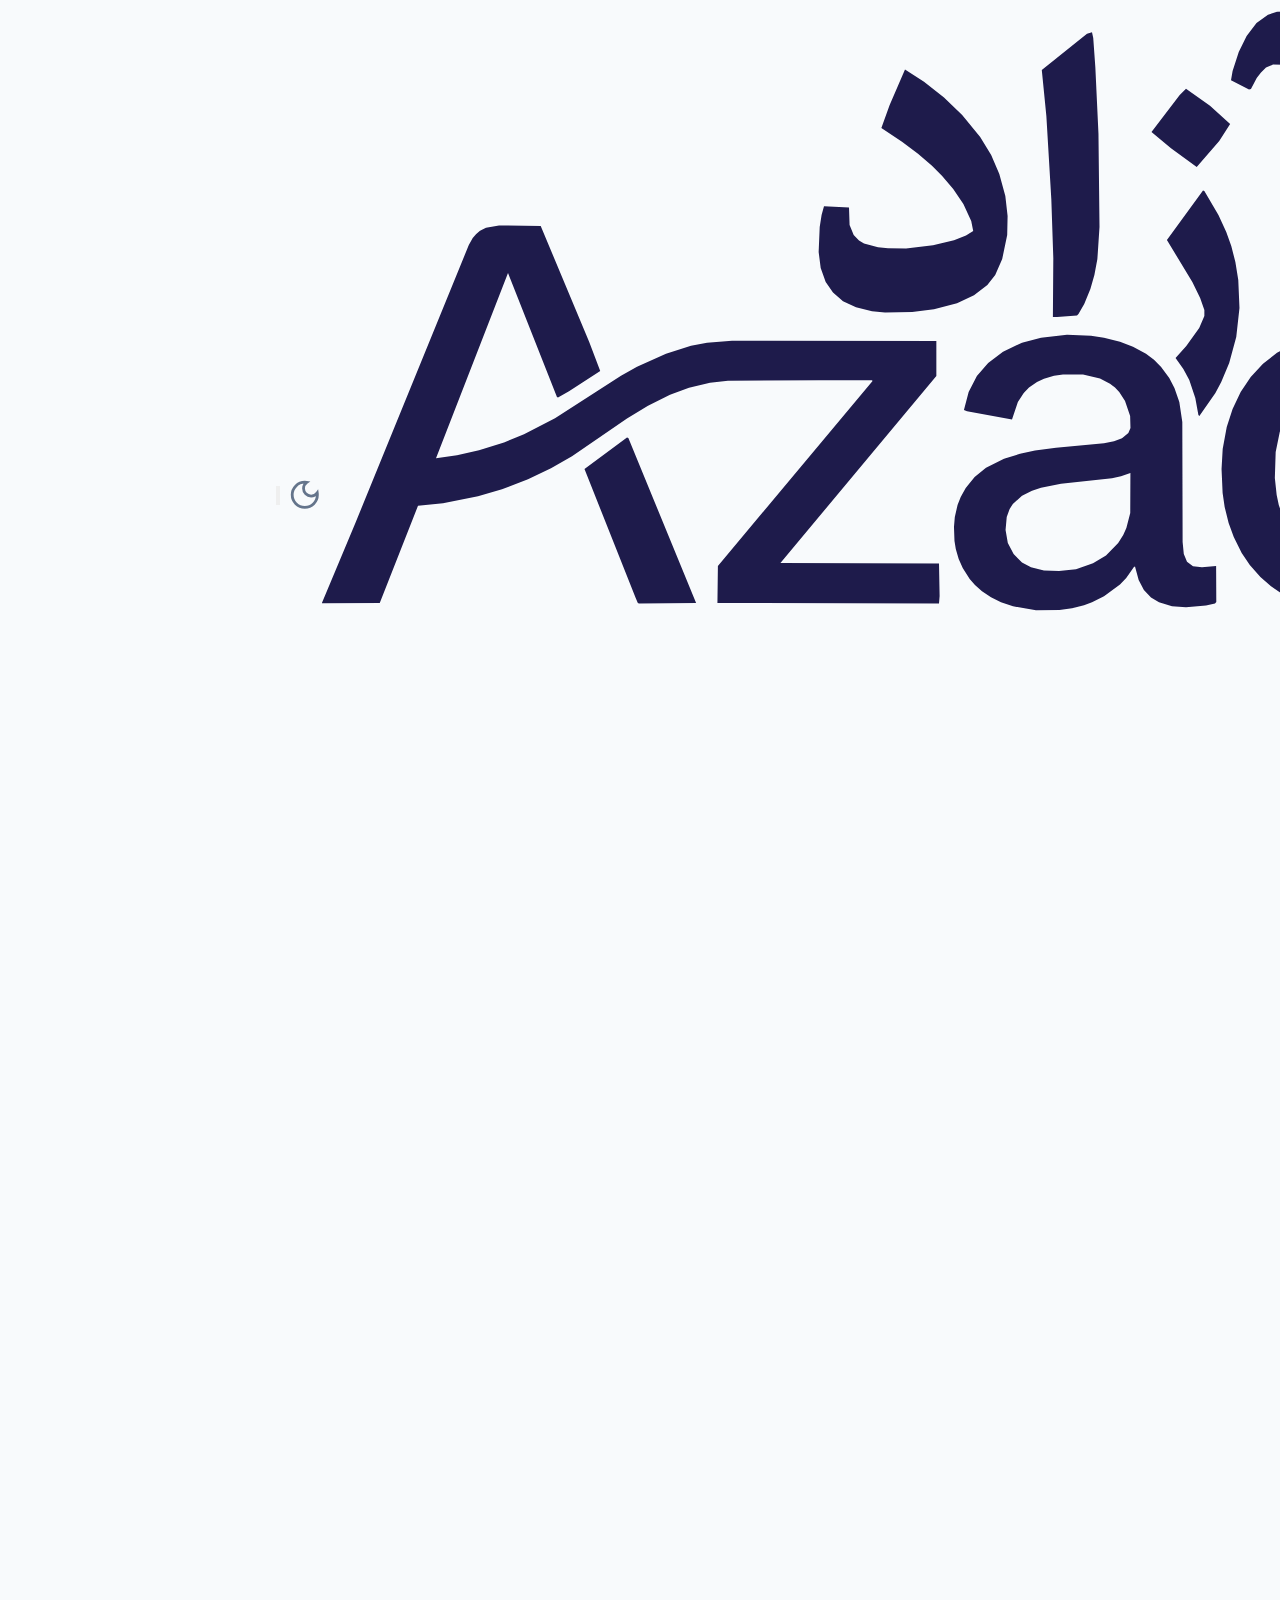
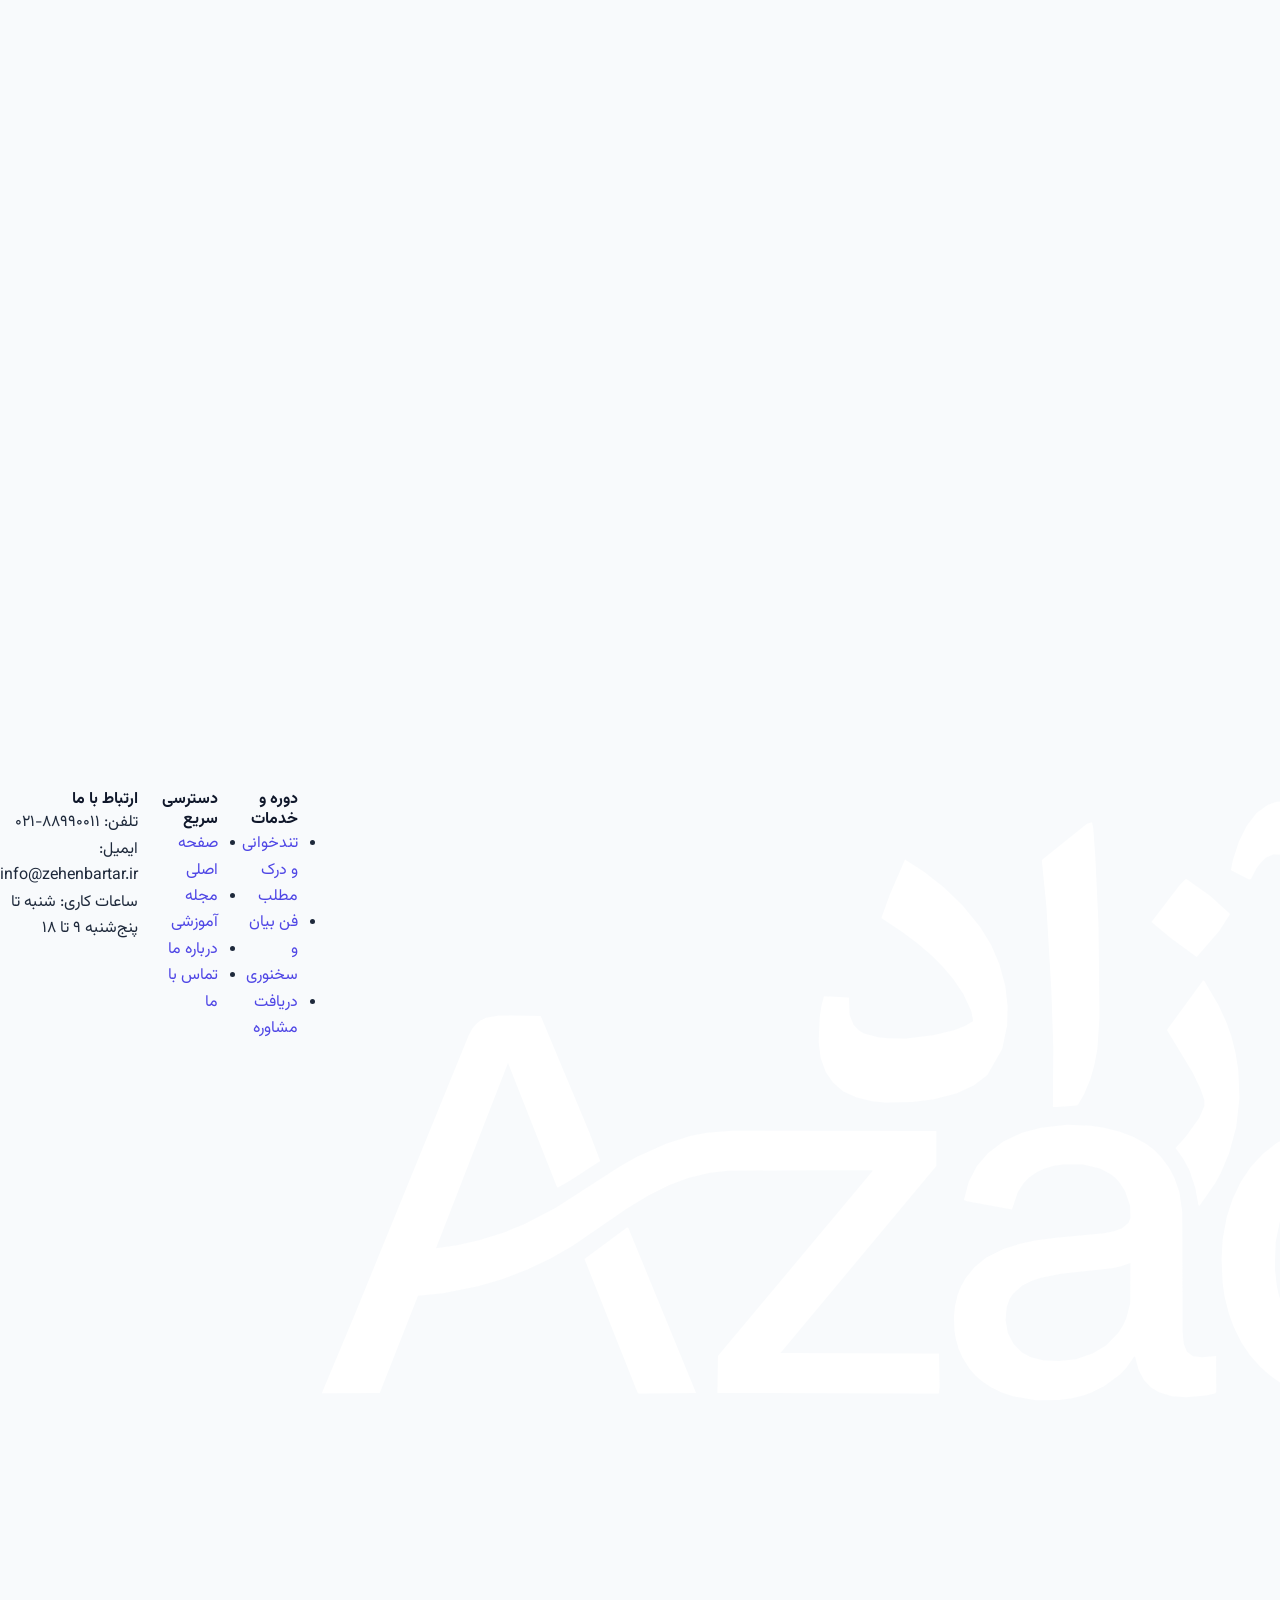
==== commit 5ddd495f: "Frontend Framework Implementation and UI Component Library Key features implemented:  - Added HeroUI" ====
--- a/index.html
+++ b/index.html
@@ -5,10 +5,9 @@
   <meta name="viewport" content="width=device-width, initial-scale=1.0">
   <title>آکادمی ذهن آزاد | مرکز تخصصی تندخوانی و تقویت حافظه</title>
   <meta name="description" content="مرکز تخصصی آموزش تندخوانی، تقویت حافظه، فن بیان و روش‌های نوین یادگیری">
-  <!-- Tailwind CSS CDN -->
-  <script src="https://cdn.tailwindcss.com"></script>
-  <!-- HeroUI Pure CSS & Project Style -->
+  <!-- HeroUI Pure CSS Framework -->
   <link rel="stylesheet" href="css/heroui.css">
+  <!-- Project Custom Styles -->
   <link rel="stylesheet" href="css/style.css">
   <link href="https://fonts.googleapis.com/css2?family=Vazirmatn:wght@300;400;500;600;700;800;900&display=swap" rel="stylesheet">
 </head>
--- a/css/heroui.css
+++ b/css/heroui.css
@@ -0,0 +1,1008 @@
+/**
+ * HeroUI - Pure CSS Framework Components
+ * A lightweight, dependency-free CSS framework for modern UI components
+ * Version: 1.0.0
+ */
+
+/* ============================================
+   CSS Variables & Theme Configuration
+   ============================================ */
+:root {
+  /* Primary Colors */
+  --hui-primary: #4f46e5;
+  --hui-primary-hover: #4338ca;
+  --hui-primary-light: #eef2ff;
+  
+  /* Secondary Colors */
+  --hui-secondary: #64748b;
+  --hui-secondary-hover: #475569;
+  --hui-secondary-light: #f1f5f9;
+  
+  /* Accent Colors */
+  --hui-accent: #8b5cf6;
+  --hui-accent-hover: #7c3aed;
+  --hui-accent-light: #f5f3ff;
+  
+  /* Success Colors */
+  --hui-success: #10b981;
+  --hui-success-hover: #059669;
+  --hui-success-light: #ecfdf5;
+  
+  /* Warning Colors */
+  --hui-warning: #f59e0b;
+  --hui-warning-hover: #d97706;
+  --hui-warning-light: #fffbeb;
+  
+  /* Danger Colors */
+  --hui-danger: #ef4444;
+  --hui-danger-hover: #dc2626;
+  --hui-danger-light: #fef2f2;
+  
+  /* Neutral Colors */
+  --hui-slate-50: #f8fafc;
+  --hui-slate-100: #f1f5f9;
+  --hui-slate-200: #e2e8f0;
+  --hui-slate-300: #cbd5e1;
+  --hui-slate-400: #94a3b8;
+  --hui-slate-500: #64748b;
+  --hui-slate-600: #475569;
+  --hui-slate-700: #334155;
+  --hui-slate-800: #1e293b;
+  --hui-slate-900: #0f172a;
+  --hui-slate-950: #020617;
+  
+  /* Dark Mode Colors */
+  --hui-dark-bg: #0f172a;
+  --hui-dark-surface: #1e293b;
+  --hui-dark-border: #334155;
+  
+  /* Typography */
+  --hui-font-family: 'Vazirmatn', -apple-system, BlinkMacSystemFont, sans-serif;
+  --hui-font-size-xs: 0.75rem;
+  --hui-font-size-sm: 0.875rem;
+  --hui-font-size-base: 1rem;
+  --hui-font-size-lg: 1.125rem;
+  --hui-font-size-xl: 1.25rem;
+  --hui-font-size-2xl: 1.5rem;
+  --hui-font-size-3xl: 1.875rem;
+  
+  /* Spacing */
+  --hui-spacing-xs: 0.25rem;
+  --hui-spacing-sm: 0.5rem;
+  --hui-spacing-md: 1rem;
+  --hui-spacing-lg: 1.5rem;
+  --hui-spacing-xl: 2rem;
+  
+  /* Border Radius */
+  --hui-radius-sm: 0.25rem;
+  --hui-radius-md: 0.375rem;
+  --hui-radius-lg: 0.5rem;
+  --hui-radius-xl: 0.75rem;
+  --hui-radius-2xl: 1rem;
+  --hui-radius-full: 9999px;
+  
+  /* Shadows */
+  --hui-shadow-sm: 0 1px 2px 0 rgba(0, 0, 0, 0.05);
+  --hui-shadow-md: 0 4px 6px -1px rgba(0, 0, 0, 0.1), 0 2px 4px -1px rgba(0, 0, 0, 0.06);
+  --hui-shadow-lg: 0 10px 15px -3px rgba(0, 0, 0, 0.1), 0 4px 6px -2px rgba(0, 0, 0, 0.05);
+  --hui-shadow-xl: 0 20px 25px -5px rgba(0, 0, 0, 0.1), 0 10px 10px -5px rgba(0, 0, 0, 0.04);
+  
+  /* Transitions */
+  --hui-transition: all 0.2s ease-in-out;
+  --hui-transition-slow: all 0.3s ease-in-out;
+}
+
+/* Dark Mode Variables */
+.dark {
+  --hui-primary: #6366f1;
+  --hui-primary-hover: #818cf8;
+  --hui-primary-light: #1e1b4b;
+  
+  --hui-secondary: #94a3b8;
+  --hui-secondary-hover: #cbd5e1;
+  --hui-secondary-light: #1e293b;
+  
+  --hui-accent: #a78bfa;
+  --hui-accent-hover: #c4b5fd;
+  --hui-accent-light: #2e1065;
+  
+  --hui-success: #34d399;
+  --hui-success-hover: #6ee7b7;
+  --hui-success-light: #064e3b;
+  
+  --hui-warning: #fbbf24;
+  --hui-warning-hover: #fcd34d;
+  --hui-warning-light: #451a03;
+  
+  --hui-danger: #f87171;
+  --hui-danger-hover: #fca5a5;
+  --hui-danger-light: #450a0a;
+  
+  --hui-slate-50: #0f172a;
+  --hui-slate-100: #1e293b;
+  --hui-slate-200: #334155;
+  --hui-slate-300: #475569;
+  --hui-slate-400: #64748b;
+  --hui-slate-500: #94a3b8;
+  --hui-slate-600: #cbd5e1;
+  --hui-slate-700: #e2e8f0;
+  --hui-slate-800: #f1f5f9;
+  --hui-slate-900: #f8fafc;
+}
+
+/* ============================================
+   Base Styles & Reset
+   ============================================ */
+*, *::before, *::after {
+  box-sizing: border-box;
+  margin: 0;
+  padding: 0;
+}
+
+html {
+  font-size: 16px;
+  line-height: 1.5;
+  -webkit-text-size-adjust: 100%;
+}
+
+body {
+  font-family: var(--hui-font-family);
+  background-color: var(--hui-slate-50);
+  color: var(--hui-slate-800);
+  direction: rtl;
+}
+
+/* ============================================
+   Buttons
+   ============================================ */
+.hui-btn {
+  display: inline-flex;
+  align-items: center;
+  justify-content: center;
+  gap: var(--hui-spacing-sm);
+  padding: var(--hui-spacing-sm) var(--hui-spacing-md);
+  font-family: var(--hui-font-family);
+  font-size: var(--hui-font-size-sm);
+  font-weight: 600;
+  line-height: 1.5;
+  text-decoration: none;
+  border: none;
+  border-radius: var(--hui-radius-md);
+  cursor: pointer;
+  transition: var(--hui-transition);
+  white-space: nowrap;
+}
+
+.hui-btn:focus {
+  outline: 2px solid var(--hui-primary);
+  outline-offset: 2px;
+}
+
+.hui-btn:disabled {
+  opacity: 0.6;
+  cursor: not-allowed;
+}
+
+/* Button Sizes */
+.hui-btn--xs {
+  padding: var(--hui-spacing-xs) var(--hui-spacing-sm);
+  font-size: var(--hui-font-size-xs);
+}
+
+.hui-btn--sm {
+  padding: var(--hui-spacing-sm) var(--hui-spacing-md);
+  font-size: var(--hui-font-size-xs);
+}
+
+.hui-btn--md {
+  padding: var(--hui-spacing-sm) var(--hui-spacing-lg);
+  font-size: var(--hui-font-size-sm);
+}
+
+.hui-btn--lg {
+  padding: var(--hui-spacing-md) var(--hui-spacing-xl);
+  font-size: var(--hui-font-size-base);
+}
+
+.hui-btn--xl {
+  padding: var(--hui-spacing-lg) var(--hui-spacing-xl);
+  font-size: var(--hui-font-size-lg);
+}
+
+/* Button Variants */
+.hui-btn--primary {
+  background-color: var(--hui-primary);
+  color: white;
+}
+
+.hui-btn--primary:hover:not(:disabled) {
+  background-color: var(--hui-primary-hover);
+}
+
+.hui-btn--secondary {
+  background-color: var(--hui-secondary);
+  color: white;
+}
+
+.hui-btn--secondary:hover:not(:disabled) {
+  background-color: var(--hui-secondary-hover);
+}
+
+.hui-btn--accent {
+  background-color: var(--hui-accent);
+  color: white;
+}
+
+.hui-btn--accent:hover:not(:disabled) {
+  background-color: var(--hui-accent-hover);
+}
+
+.hui-btn--success {
+  background-color: var(--hui-success);
+  color: white;
+}
+
+.hui-btn--success:hover:not(:disabled) {
+  background-color: var(--hui-success-hover);
+}
+
+.hui-btn--warning {
+  background-color: var(--hui-warning);
+  color: white;
+}
+
+.hui-btn--warning:hover:not(:disabled) {
+  background-color: var(--hui-warning-hover);
+}
+
+.hui-btn--danger {
+  background-color: var(--hui-danger);
+  color: white;
+}
+
+.hui-btn--danger:hover:not(:disabled) {
+  background-color: var(--hui-danger-hover);
+}
+
+.hui-btn--outline {
+  background-color: transparent;
+  border: 2px solid var(--hui-primary);
+  color: var(--hui-primary);
+}
+
+.hui-btn--outline:hover:not(:disabled) {
+  background-color: var(--hui-primary);
+  color: white;
+}
+
+.hui-btn--ghost {
+  background-color: transparent;
+  color: var(--hui-primary);
+}
+
+.hui-btn--ghost:hover:not(:disabled) {
+  background-color: var(--hui-primary-light);
+}
+
+/* Button Full Width */
+.hui-btn--full {
+  width: 100%;
+}
+
+/* ============================================
+   Badges
+   ============================================ */
+.hui-badge {
+  display: inline-flex;
+  align-items: center;
+  justify-content: center;
+  padding: var(--hui-spacing-xs) var(--hui-spacing-sm);
+  font-family: var(--hui-font-family);
+  font-size: var(--hui-font-size-xs);
+  font-weight: 600;
+  line-height: 1;
+  border-radius: var(--hui-radius-full);
+  white-space: nowrap;
+}
+
+.hui-badge--default {
+  background-color: var(--hui-slate-100);
+  color: var(--hui-slate-700);
+}
+
+.hui-badge--primary {
+  background-color: var(--hui-primary-light);
+  color: var(--hui-primary);
+}
+
+.hui-badge--secondary {
+  background-color: var(--hui-secondary-light);
+  color: var(--hui-secondary);
+}
+
+.hui-badge--accent {
+  background-color: var(--hui-accent-light);
+  color: var(--hui-accent);
+}
+
+.hui-badge--success {
+  background-color: var(--hui-success-light);
+  color: var(--hui-success);
+}
+
+.hui-badge--warning {
+  background-color: var(--hui-warning-light);
+  color: var(--hui-warning);
+}
+
+.hui-badge--danger {
+  background-color: var(--hui-danger-light);
+  color: var(--hui-danger);
+}
+
+/* ============================================
+   Chips
+   ============================================ */
+.hui-chip {
+  display: inline-flex;
+  align-items: center;
+  gap: var(--hui-spacing-xs);
+  padding: var(--hui-spacing-xs) var(--hui-spacing-sm);
+  font-family: var(--hui-font-family);
+  font-size: var(--hui-font-size-xs);
+  font-weight: 500;
+  line-height: 1;
+  border-radius: var(--hui-radius-full);
+  border: 1px solid transparent;
+}
+
+.hui-chip--solid {
+  background-color: var(--hui-primary);
+  color: white;
+}
+
+.hui-chip--soft {
+  background-color: var(--hui-primary-light);
+  color: var(--hui-primary);
+}
+
+.hui-chip--outline {
+  background-color: transparent;
+  border-color: var(--hui-primary);
+  color: var(--hui-primary);
+}
+
+.hui-chip--accent {
+  background-color: var(--hui-accent-light);
+  color: var(--hui-accent);
+}
+
+.hui-chip--success {
+  background-color: var(--hui-success-light);
+  color: var(--hui-success);
+}
+
+/* ============================================
+   Cards
+   ============================================ */
+.hui-card {
+  display: flex;
+  flex-direction: column;
+  padding: var(--hui-spacing-lg);
+  background-color: white;
+  border: 1px solid var(--hui-slate-200);
+  border-radius: var(--hui-radius-xl);
+  box-shadow: var(--hui-shadow-sm);
+  transition: var(--hui-transition);
+}
+
+.dark .hui-card {
+  background-color: var(--hui-dark-surface);
+  border-color: var(--hui-dark-border);
+}
+
+.hui-card--interactive {
+  cursor: pointer;
+}
+
+.hui-card--interactive:hover {
+  box-shadow: var(--hui-shadow-lg);
+  transform: translateY(-2px);
+}
+
+.hui-card--elevated {
+  box-shadow: var(--hui-shadow-md);
+}
+
+.hui-card--outlined {
+  background-color: transparent;
+  border-width: 2px;
+}
+
+/* ============================================
+   Input Groups
+   ============================================ */
+.hui-input-group {
+  display: inline-flex;
+  align-items: stretch;
+  background-color: white;
+  border: 1px solid var(--hui-slate-300);
+  border-radius: var(--hui-radius-md);
+  overflow: hidden;
+  transition: var(--hui-transition);
+}
+
+.dark .hui-input-group {
+  background-color: var(--hui-dark-surface);
+  border-color: var(--hui-dark-border);
+}
+
+.hui-input-group:focus-within {
+  border-color: var(--hui-primary);
+  box-shadow: 0 0 0 3px var(--hui-primary-light);
+}
+
+.hui-input-group__input {
+  flex: 1;
+  min-width: 0;
+  padding: var(--hui-spacing-sm) var(--hui-spacing-md);
+  font-family: var(--hui-font-family);
+  font-size: var(--hui-font-size-sm);
+  border: none;
+  background-color: transparent;
+  color: var(--hui-slate-800);
+  outline: none;
+}
+
+.dark .hui-input-group__input {
+  color: var(--hui-slate-200);
+}
+
+.hui-input-group__input::placeholder {
+  color: var(--hui-slate-400);
+}
+
+.hui-input-group__prefix,
+.hui-input-group__suffix {
+  display: inline-flex;
+  align-items: center;
+  padding: 0 var(--hui-spacing-sm);
+  background-color: var(--hui-slate-100);
+  color: var(--hui-slate-500);
+  font-size: var(--hui-font-size-sm);
+  border: none;
+}
+
+.dark .hui-input-group__prefix,
+.dark .hui-input-group__suffix {
+  background-color: var(--hui-slate-700);
+  color: var(--hui-slate-400);
+}
+
+/* ============================================
+   Labels
+   ============================================ */
+.hui-label {
+  display: block;
+  font-family: var(--hui-font-family);
+  font-size: var(--hui-font-size-sm);
+  font-weight: 500;
+  color: var(--hui-slate-700);
+  margin-bottom: var(--hui-spacing-xs);
+}
+
+.dark .hui-label {
+  color: var(--hui-slate-300);
+}
+
+/* ============================================
+   Dropdown Menus
+   ============================================ */
+.hui-dropdown-menu {
+  display: flex;
+  flex-direction: column;
+  min-width: 12rem;
+  padding: var(--hui-spacing-sm);
+  background-color: white;
+  border: 1px solid var(--hui-slate-200);
+  border-radius: var(--hui-radius-lg);
+  box-shadow: var(--hui-shadow-lg);
+}
+
+.dark .hui-dropdown-menu {
+  background-color: var(--hui-dark-surface);
+  border-color: var(--hui-dark-border);
+}
+
+.hui-menu-item {
+  display: flex;
+  align-items: center;
+  gap: var(--hui-spacing-sm);
+  padding: var(--hui-spacing-sm) var(--hui-spacing-md);
+  font-family: var(--hui-font-family);
+  font-size: var(--hui-font-size-sm);
+  color: var(--hui-slate-700);
+  text-decoration: none;
+  border-radius: var(--hui-radius-md);
+  transition: var(--hui-transition);
+}
+
+.dark .hui-menu-item {
+  color: var(--hui-slate-300);
+}
+
+.hui-menu-item:hover {
+  background-color: var(--hui-slate-100);
+  color: var(--hui-slate-900);
+}
+
+.dark .hui-menu-item:hover {
+  background-color: var(--hui-slate-700);
+  color: white;
+}
+
+.hui-menu-item--active {
+  background-color: var(--hui-primary-light);
+  color: var(--hui-primary);
+}
+
+.dark .hui-menu-item--active {
+  background-color: var(--hui-primary);
+  color: white;
+}
+
+.hui-menu-divider {
+  height: 1px;
+  margin: var(--hui-spacing-sm) 0;
+  background-color: var(--hui-slate-200);
+}
+
+.dark .hui-menu-divider {
+  background-color: var(--hui-slate-700);
+}
+
+/* ============================================
+   Drawers (Mobile Navigation)
+   ============================================ */
+.hui-drawer-backdrop {
+  position: fixed;
+  inset: 0;
+  background-color: rgba(0, 0, 0, 0.5);
+  z-index: 9999;
+  opacity: 0;
+  visibility: hidden;
+  transition: var(--hui-transition-slow);
+}
+
+.hui-drawer-backdrop--open {
+  opacity: 1;
+  visibility: visible;
+}
+
+.hui-drawer-backdrop--opaque {
+  background-color: rgba(0, 0, 0, 0.7);
+}
+
+.hui-drawer-content {
+  position: absolute;
+  inset: 0;
+  display: flex;
+}
+
+.hui-drawer-content--left {
+  justify-content: flex-start;
+}
+
+.hui-drawer-content--right {
+  justify-content: flex-end;
+}
+
+.hui-drawer {
+  display: flex;
+  flex-direction: column;
+  width: 18rem;
+  max-width: 85vw;
+  height: 100%;
+  background-color: white;
+  box-shadow: var(--hui-shadow-xl);
+  transform: translateX(100%);
+  transition: transform 0.3s ease-in-out;
+}
+
+.dark .hui-drawer {
+  background-color: var(--hui-dark-surface);
+}
+
+.hui-drawer-content--left .hui-drawer {
+  transform: translateX(-100%);
+}
+
+.hui-drawer-backdrop--open .hui-drawer {
+  transform: translateX(0);
+}
+
+.hui-drawer__header {
+  display: flex;
+  align-items: center;
+  justify-content: space-between;
+  padding: var(--hui-spacing-md) var(--hui-spacing-lg);
+  border-bottom: 1px solid var(--hui-slate-200);
+}
+
+.dark .hui-drawer__header {
+  border-color: var(--hui-slate-700);
+}
+
+.hui-drawer__heading {
+  font-family: var(--hui-font-family);
+  font-size: var(--hui-font-size-lg);
+  font-weight: 700;
+  color: var(--hui-slate-900);
+}
+
+.dark .hui-drawer__heading {
+  color: white;
+}
+
+.hui-drawer__body {
+  flex: 1;
+  overflow-y: auto;
+  padding: var(--hui-spacing-lg);
+}
+
+.hui-drawer__footer {
+  padding: var(--hui-spacing-md) var(--hui-spacing-lg);
+  border-top: 1px solid var(--hui-slate-200);
+}
+
+.dark .hui-drawer__footer {
+  border-color: var(--hui-slate-700);
+}
+
+/* ============================================
+   Close Buttons
+   ============================================ */
+.hui-close-btn {
+  display: inline-flex;
+  align-items: center;
+  justify-content: center;
+  width: 2.5rem;
+  height: 2.5rem;
+  padding: 0;
+  background-color: transparent;
+  border: none;
+  border-radius: var(--hui-radius-md);
+  color: var(--hui-slate-500);
+  cursor: pointer;
+  transition: var(--hui-transition);
+}
+
+.hui-close-btn:hover {
+  background-color: var(--hui-slate-100);
+  color: var(--hui-slate-700);
+}
+
+.dark .hui-close-btn:hover {
+  background-color: var(--hui-slate-700);
+  color: white;
+}
+
+/* ============================================
+   Toast Notifications
+   ============================================ */
+.hui-toast-region {
+  position: fixed;
+  z-index: 10000;
+  display: flex;
+  flex-direction: column;
+  gap: var(--hui-spacing-sm);
+  max-width: 24rem;
+  pointer-events: none;
+}
+
+.hui-toast-region--top-left {
+  top: var(--hui-spacing-lg);
+  left: var(--hui-spacing-lg);
+}
+
+.hui-toast-region--top-right {
+  top: var(--hui-spacing-lg);
+  right: var(--hui-spacing-lg);
+}
+
+.hui-toast-region--bottom-left {
+  bottom: var(--hui-spacing-lg);
+  left: var(--hui-spacing-lg);
+}
+
+.hui-toast-region--bottom-right,
+.hui-toast-region--bottom-end {
+  bottom: var(--hui-spacing-lg);
+  right: var(--hui-spacing-lg);
+}
+
+.hui-toast {
+  display: flex;
+  flex-direction: column;
+  gap: var(--hui-spacing-xs);
+  padding: var(--hui-spacing-md) var(--hui-spacing-lg);
+  background-color: white;
+  border: 1px solid var(--hui-slate-200);
+  border-radius: var(--hui-radius-lg);
+  box-shadow: var(--hui-shadow-lg);
+  pointer-events: auto;
+  animation: hui-toast-slide-in 0.3s ease-out;
+}
+
+.dark .hui-toast {
+  background-color: var(--hui-dark-surface);
+  border-color: var(--hui-dark-border);
+}
+
+@keyframes hui-toast-slide-in {
+  from {
+    transform: translateX(100%);
+    opacity: 0;
+  }
+  to {
+    transform: translateX(0);
+    opacity: 1;
+  }
+}
+
+.hui-toast--closing {
+  animation: hui-toast-slide-out 0.3s ease-in forwards;
+}
+
+@keyframes hui-toast-slide-out {
+  from {
+    transform: translateX(0);
+    opacity: 1;
+  }
+  to {
+    transform: translateX(100%);
+    opacity: 0;
+  }
+}
+
+.hui-toast__header {
+  display: flex;
+  align-items: center;
+  gap: var(--hui-spacing-sm);
+}
+
+.hui-toast__icon {
+  flex-shrink: 0;
+  width: 1.25rem;
+  height: 1.25rem;
+}
+
+.hui-toast__title {
+  font-family: var(--hui-font-family);
+  font-size: var(--hui-font-size-sm);
+  font-weight: 600;
+  color: var(--hui-slate-900);
+}
+
+.dark .hui-toast__title {
+  color: white;
+}
+
+.hui-toast__description {
+  font-family: var(--hui-font-family);
+  font-size: var(--hui-font-size-xs);
+  color: var(--hui-slate-600);
+  line-height: 1.4;
+}
+
+.dark .hui-toast__description {
+  color: var(--hui-slate-400);
+}
+
+.hui-toast--success {
+  border-left: 4px solid var(--hui-success);
+}
+
+.hui-toast--success .hui-toast__icon {
+  color: var(--hui-success);
+}
+
+.hui-toast--error,
+.hui-toast--danger {
+  border-left: 4px solid var(--hui-danger);
+}
+
+.hui-toast--error .hui-toast__icon,
+.hui-toast--danger .hui-toast__icon {
+  color: var(--hui-danger);
+}
+
+.hui-toast--warning {
+  border-left: 4px solid var(--hui-warning);
+}
+
+.hui-toast--warning .hui-toast__icon {
+  color: var(--hui-warning);
+}
+
+.hui-toast--info {
+  border-left: 4px solid var(--hui-primary);
+}
+
+.hui-toast--info .hui-toast__icon {
+  color: var(--hui-primary);
+}
+
+/* ============================================
+   Surfaces
+   ============================================ */
+.hui-surface {
+  padding: var(--hui-spacing-xl);
+  background-color: white;
+  border: 1px solid var(--hui-slate-200);
+  border-radius: var(--hui-radius-xl);
+  box-shadow: var(--hui-shadow-md);
+}
+
+.dark .hui-surface {
+  background-color: var(--hui-dark-surface);
+  border-color: var(--hui-dark-border);
+}
+
+.hui-surface--primary {
+  background-color: var(--hui-primary-light);
+  border-color: var(--hui-primary);
+}
+
+.hui-surface--secondary {
+  background-color: var(--hui-secondary-light);
+  border-color: var(--hui-secondary);
+}
+
+.hui-surface--accent {
+  background-color: var(--hui-accent-light);
+  border-color: var(--hui-accent);
+}
+
+.hui-surface--success {
+  background-color: var(--hui-success-light);
+  border-color: var(--hui-success);
+}
+
+/* ============================================
+   Avatars
+   ============================================ */
+.hui-avatar {
+  display: inline-flex;
+  align-items: center;
+  justify-content: center;
+  width: 2.5rem;
+  height: 2.5rem;
+  border-radius: var(--hui-radius-full);
+  background-color: var(--hui-primary-light);
+  color: var(--hui-primary);
+  font-family: var(--hui-font-family);
+  font-size: var(--hui-font-size-sm);
+  font-weight: 600;
+  overflow: hidden;
+}
+
+.hui-avatar--sm {
+  width: 2rem;
+  height: 2rem;
+  font-size: var(--hui-font-size-xs);
+}
+
+.hui-avatar--lg {
+  width: 3rem;
+  height: 3rem;
+  font-size: var(--hui-font-size-base);
+}
+
+.hui-avatar--xl {
+  width: 4rem;
+  height: 4rem;
+  font-size: var(--hui-font-size-lg);
+}
+
+.hui-avatar img {
+  width: 100%;
+  height: 100%;
+  object-fit: cover;
+}
+
+/* ============================================
+   Progress Bars
+   ============================================ */
+.hui-progress {
+  width: 100%;
+  height: 0.5rem;
+  background-color: var(--hui-slate-200);
+  border-radius: var(--hui-radius-full);
+  overflow: hidden;
+}
+
+.dark .hui-progress {
+  background-color: var(--hui-slate-700);
+}
+
+.hui-progress__bar {
+  height: 100%;
+  background-color: var(--hui-primary);
+  border-radius: var(--hui-radius-full);
+  transition: width 0.3s ease-in-out;
+}
+
+.hui-progress__bar--success {
+  background-color: var(--hui-success);
+}
+
+.hui-progress__bar--warning {
+  background-color: var(--hui-warning);
+}
+
+.hui-progress__bar--danger {
+  background-color: var(--hui-danger);
+}
+
+/* ============================================
+   Utility Classes
+   ============================================ */
+.hui-hidden {
+  display: none !important;
+}
+
+.hui-visible {
+  display: block !important;
+}
+
+.hui-text-center {
+  text-align: center;
+}
+
+.hui-text-right {
+  text-align: right;
+}
+
+.hui-text-left {
+  text-align: left;
+}
+
+.hui-mt-1 { margin-top: var(--hui-spacing-xs); }
+.hui-mt-2 { margin-top: var(--hui-spacing-sm); }
+.hui-mt-3 { margin-top: var(--hui-spacing-md); }
+.hui-mt-4 { margin-top: var(--hui-spacing-lg); }
+.hui-mt-5 { margin-top: var(--hui-spacing-xl); }
+
+.hui-mb-1 { margin-bottom: var(--hui-spacing-xs); }
+.hui-mb-2 { margin-bottom: var(--hui-spacing-sm); }
+.hui-mb-3 { margin-bottom: var(--hui-spacing-md); }
+.hui-mb-4 { margin-bottom: var(--hui-spacing-lg); }
+.hui-mb-5 { margin-bottom: var(--hui-spacing-xl); }
+
+.hui-p-1 { padding: var(--hui-spacing-xs); }
+.hui-p-2 { padding: var(--hui-spacing-sm); }
+.hui-p-3 { padding: var(--hui-spacing-md); }
+.hui-p-4 { padding: var(--hui-spacing-lg); }
+.hui-p-5 { padding: var(--hui-spacing-xl); }
+
+/* ============================================
+   Responsive Utilities
+   ============================================ */
+@media (max-width: 640px) {
+  .hui-sm-hidden {
+    display: none !important;
+  }
+}
+
+@media (min-width: 641px) and (max-width: 1024px) {
+  .hui-md-hidden {
+    display: none !important;
+  }
+}
+
+@media (min-width: 1025px) {
+  .hui-lg-hidden {
+    display: none !important;
+  }
+}
--- a/css/style.css
+++ b/css/style.css
@@ -1,143 +1,215 @@
+/**
+ * Azadmind Academy - Custom Styles
+ * Pure CSS (No Framework Dependencies)
+ * Version: 2.0.0
+ */
+
+/* Import Vazirmatn Font */
 @import url('https://fonts.googleapis.com/css2?family=Vazirmatn:wght@100..900&display=swap');
 
-/* Base Font & RTL Setup - Strictly Vazirmatn */
+/* CSS Variables */
 :root {
+  --brand-primary: #4f46e5;
+  --brand-primary-hover: #4338ca;
+  --brand-primary-light: #eef2ff;
+  --brand-accent: #8b5cf6;
+  --brand-success: #10b981;
+  --brand-warning: #f59e0b;
+  --brand-danger: #ef4444;
+  --slate-50: #f8fafc;
+  --slate-100: #f1f5f9;
+  --slate-200: #e2e8f0;
+  --slate-300: #cbd5e1;
+  --slate-400: #94a3b8;
+  --slate-500: #64748b;
+  --slate-600: #475569;
+  --slate-700: #334155;
+  --slate-800: #1e293b;
+  --slate-900: #0f172a;
+  --slate-950: #020617;
   --font-sans: 'Vazirmatn', sans-serif;
-  font-family: 'Vazirmatn', -apple-system, BlinkMacSystemFont, sans-serif !important;
+  --spacing-xs: 0.25rem;
+  --spacing-sm: 0.5rem;
+  --spacing-md: 1rem;
+  --spacing-lg: 1.5rem;
+  --spacing-xl: 2rem;
+  --radius-sm: 0.25rem;
+  --radius-md: 0.375rem;
+  --radius-lg: 0.5rem;
+  --radius-xl: 0.75rem;
+  --radius-2xl: 1rem;
+  --radius-full: 9999px;
+  --shadow-sm: 0 1px 2px 0 rgba(0, 0, 0, 0.05);
+  --shadow-md: 0 4px 6px -1px rgba(0, 0, 0, 0.1);
+  --shadow-lg: 0 10px 15px -3px rgba(0, 0, 0, 0.1);
+  --shadow-xl: 0 20px 25px -5px rgba(0, 0, 0, 0.1);
 }
 
-*, ::before, ::after {
-  font-family: 'Vazirmatn', -apple-system, BlinkMacSystemFont, sans-serif !important;
+.dark {
+  --slate-50: #0f172a;
+  --slate-100: #1e293b;
+  --slate-200: #334155;
+  --slate-300: #475569;
+  --slate-400: #64748b;
+  --slate-500: #94a3b8;
+  --slate-600: #cbd5e1;
+  --slate-700: #e2e8f0;
+  --slate-800: #f1f5f9;
+  --slate-900: #f8fafc;
 }
 
-html, body, button, input, select, textarea, h1, h2, h3, h4, h5, h6, p, a, span, div {
-  font-family: 'Vazirmatn', -apple-system, BlinkMacSystemFont, sans-serif !important;
-  scroll-behavior: smooth;
-  direction: rtl;
-  -webkit-font-smoothing: antialiased;
-  -moz-osx-font-smoothing: grayscale;
-}
-
-body {
-  background-color: #fafafa;
-  color: #0f172a;
-  line-height: 1.65;
-  overflow-x: hidden;
-}
-
-/* Persian typography number display formatting */
-.num-fa {
-  font-feature-settings: "ss01";
-  font-variant-numeric: tabular-nums;
-}
-
-/* Accessible Focus Ring */
-:focus-visible {
-  outline: 2px solid #1d5898;
-  outline-offset: 2px;
-}
-
-/* Custom scrollbar */
-::-webkit-scrollbar {
-  width: 6px;
-  height: 6px;
-}
-::-webkit-scrollbar-track {
-  background: #f1f5f9;
-}
-::-webkit-scrollbar-thumb {
-  background: #cbd5e1;
-  border-radius: 9999px;
-}
-::-webkit-scrollbar-thumb:hover {
-  background: #94a3b8;
-}
-
-/* Utility Design System Classes */
-.ds-display {
-  font-size: clamp(2rem, 4vw, 3.25rem);
-  line-height: 1.2;
-  font-weight: 800;
-  letter-spacing: -0.025em;
-}
-
-.ds-h1 {
-  font-size: clamp(1.75rem, 3vw, 2.5rem);
-  line-height: 1.25;
-  font-weight: 800;
-  letter-spacing: -0.02em;
-}
-
-.ds-h2 {
-  font-size: clamp(1.35rem, 2.2vw, 1.875rem);
-  line-height: 1.3;
-  font-weight: 700;
-  letter-spacing: -0.015em;
-}
-
-.ds-h3 {
-  font-size: clamp(1.15rem, 1.8vw, 1.375rem);
-  line-height: 1.35;
-  font-weight: 700;
-}
-
-.ds-h4 {
-  font-size: 1.125rem;
-  line-height: 1.4;
-  font-weight: 600;
-}
-
-.ds-container {
-  width: 100%;
-  max-width: 80rem;
-  margin-left: auto;
-  margin-right: auto;
-  padding-left: 1rem;
-  padding-right: 1rem;
-}
-
-@media (min-width: 640px) {
-  .ds-container {
-    padding-left: 1.5rem;
-    padding-right: 1.5rem;
-  }
-}
-
-@media (min-width: 1024px) {
-  .ds-container {
-    padding-left: 2rem;
-    padding-right: 2rem;
-  }
-}
-
-/* Line Clamp Utilities */
-.line-clamp-1 {
-  display: -webkit-box;
-  -webkit-line-clamp: 1;
-  -webkit-box-orient: vertical;
-  overflow: hidden;
-}
-
-.line-clamp-2 {
-  display: -webkit-box;
-  -webkit-line-clamp: 2;
-  -webkit-box-orient: vertical;
-  overflow: hidden;
-}
-
-.line-clamp-3 {
-  display: -webkit-box;
-  -webkit-line-clamp: 3;
-  -webkit-box-orient: vertical;
-  overflow: hidden;
-}
+/* Base Reset */
+*, *::before, *::after { box-sizing: border-box; margin: 0; padding: 0; }
+html { font-size: 16px; line-height: 1.5; scroll-behavior: smooth; }
+body { font-family: var(--font-sans); background: var(--slate-50); color: var(--slate-800); direction: rtl; line-height: 1.65; overflow-x: hidden; -webkit-font-smoothing: antialiased; }
+h1, h2, h3, h4, h5, h6 { font-weight: 700; line-height: 1.3; color: var(--slate-900); }
+.dark h1, .dark h2, .dark h3, .dark h4, .dark h5, .dark h6 { color: #fff; }
+p { margin-bottom: var(--spacing-md); }
+a { color: var(--brand-primary); text-decoration: none; transition: color 0.2s; }
+a:hover { color: var(--brand-primary-hover); }
+.num-fa { font-feature-settings: "ss01"; font-variant-numeric: tabular-nums; }
+:focus-visible { outline: 2px solid var(--brand-primary); outline-offset: 2px; }
+
+/* Container */
+.container { max-width: 80rem; margin: 0 auto; padding: 0 var(--spacing-md); }
+@media (min-width: 640px) { .container { padding: 0 var(--spacing-lg); } }
+@media (min-width: 1024px) { .container { padding: 0 var(--spacing-xl); } }
+
+/* Grid System */
+.grid { display: grid; gap: var(--spacing-lg); }
+.grid-cols-1 { grid-template-columns: repeat(1, 1fr); }
+.grid-cols-2 { grid-template-columns: repeat(2, 1fr); }
+.grid-cols-3 { grid-template-columns: repeat(3, 1fr); }
+.grid-cols-4 { grid-template-columns: repeat(4, 1fr); }
+@media (min-width: 640px) { .sm\:grid-cols-2 { grid-template-columns: repeat(2, 1fr); } .sm\:grid-cols-3 { grid-template-columns: repeat(3, 1fr); } }
+@media (min-width: 768px) { .md\:grid-cols-2 { grid-template-columns: repeat(2, 1fr); } .md\:grid-cols-3 { grid-template-columns: repeat(3, 1fr); } .md\:grid-cols-4 { grid-template-columns: repeat(4, 1fr); } }
+@media (min-width: 1024px) { .lg\:grid-cols-3 { grid-template-columns: repeat(3, 1fr); } .lg\:grid-cols-4 { grid-template-columns: repeat(4, 1fr); } .lg\:grid-cols-5 { grid-template-columns: repeat(5, 1fr); } }
+
+/* Flexbox */
+.flex { display: flex; } .flex-col { flex-direction: column; } .items-center { align-items: center; } .justify-center { justify-content: center; } .justify-between { justify-content: space-between; }
+.gap-1 { gap: var(--spacing-xs); } .gap-2 { gap: var(--spacing-sm); } .gap-3 { gap: var(--spacing-md); } .gap-4 { gap: var(--spacing-lg); }
+
+/* Header */
+.site-header { position: sticky; top: 0; z-index: 50; background: rgba(255,255,255,0.9); backdrop-filter: blur(8px); border-bottom: 1px solid var(--slate-200); transition: all 0.3s; }
+.dark .site-header { background: rgba(15,23,42,0.9); border-bottom-color: var(--slate-800); }
+.header-inner { display: flex; align-items: center; justify-content: space-between; height: 4rem; gap: var(--spacing-md); }
+.logo img { height: 2.25rem; width: auto; object-fit: contain; transition: transform 0.2s; }
+.logo:hover img { transform: scale(1.05); }
+.nav-desktop { display: none; align-items: center; gap: var(--spacing-xs); }
+@media (min-width: 1024px) { .nav-desktop { display: flex; position: absolute; left: 50%; transform: translateX(-50%); } }
+.nav-link { display: inline-block; padding: var(--spacing-sm) var(--spacing-md); font-size: 0.875rem; font-weight: 500; color: var(--slate-600); border-radius: var(--radius-md); transition: all 0.2s; }
+.dark .nav-link { color: var(--slate-300); }
+.nav-link:hover { background: var(--slate-100); color: var(--slate-900); }
+.dark .nav-link:hover { background: var(--slate-800); color: #fff; }
+.nav-link.active { color: var(--brand-primary); background: var(--brand-primary-light); font-weight: 700; }
+.mobile-menu-btn { display: flex; align-items: center; justify-content: center; padding: var(--spacing-sm); background: transparent; border: none; border-radius: var(--radius-md); color: var(--slate-700); cursor: pointer; }
+.dark .mobile-menu-btn { color: var(--slate-200); }
+.mobile-menu-btn:hover { background: var(--slate-100); }
+.dark .mobile-menu-btn:hover { background: var(--slate-800); }
+@media (min-width: 1024px) { .mobile-menu-btn { display: none; } }
+.header-actions { display: flex; align-items: center; gap: var(--spacing-sm); }
+.theme-toggle-btn { display: inline-flex; align-items: center; justify-content: center; width: 2.5rem; height: 2.5rem; padding: 0; background: transparent; border: none; border-radius: var(--radius-md); color: var(--slate-500); cursor: pointer; }
+.theme-toggle-btn:hover { background: var(--slate-100); color: var(--slate-700); }
+.dark .theme-toggle-btn:hover { background: var(--slate-700); color: #fff; }
+
+/* Footer */
+.site-footer { background: var(--slate-950); color: var(--slate-400); padding: var(--spacing-xl) 0; border-top: 2px solid var(--brand-primary); }
+.footer-grid { display: grid; gap: var(--spacing-xl); padding-bottom: var(--spacing-xl); border-bottom: 1px solid var(--slate-800); }
+@media (min-width: 768px) { .footer-grid { grid-template-columns: repeat(2, 1fr); } }
+@media (min-width: 1024px) { .footer-grid { grid-template-columns: repeat(5, 1fr); } }
+.footer-brand { grid-column: span 2; }
+.footer-heading { color: #fff; font-size: 0.875rem; font-weight: 600; margin-bottom: var(--spacing-sm); }
+.footer-links { list-style: none; display: flex; flex-direction: column; gap: var(--spacing-sm); }
+.footer-link { font-size: 0.75rem; color: var(--slate-400); transition: color 0.2s; }
+.footer-link:hover { color: #fff; }
+.footer-bottom { display: flex; flex-direction: column; align-items: center; justify-content: space-between; gap: var(--spacing-md); padding-top: var(--spacing-lg); font-size: 0.6875rem; color: var(--slate-500); }
+@media (min-width: 768px) { .footer-bottom { flex-direction: row; } }
+.footer-bottom-links { display: flex; gap: var(--spacing-lg); }
+.footer-bottom-link { color: var(--slate-500); transition: color 0.2s; }
+.footer-bottom-link:hover { color: var(--slate-300); }
+
+/* Hero Section */
+.hero-section { padding: var(--spacing-xl) 0; border-bottom: 1px solid var(--slate-200); background: #fff; }
+.dark .hero-section { background: var(--slate-900); border-bottom-color: var(--slate-800); }
+.hero-content { max-width: 48rem; margin: 0 auto; text-align: center; display: flex; flex-direction: column; align-items: center; gap: var(--spacing-lg); }
+.hero-title { font-size: 1.875rem; font-weight: 900; color: var(--brand-primary); letter-spacing: -0.025em; }
+@media (min-width: 640px) { .hero-title { font-size: 2.25rem; } }
+@media (min-width: 1024px) { .hero-title { font-size: 3rem; } }
+.hero-subtitle { font-size: 1.25rem; font-weight: 700; color: var(--slate-800); }
+.dark .hero-subtitle { color: var(--slate-100); }
+@media (min-width: 640px) { .hero-subtitle { font-size: 1.5rem; } }
+.hero-description { font-size: 0.875rem; color: var(--slate-600); line-height: 1.75; max-width: 42rem; }
+.dark .hero-description { color: var(--slate-300); }
+@media (min-width: 640px) { .hero-description { font-size: 1rem; } }
+.feature-checkpoints { display: grid; grid-template-columns: 1fr; gap: var(--spacing-sm); padding-top: var(--spacing-lg); border-top: 1px solid var(--slate-100); width: 100%; max-width: 42rem; text-align: right; font-size: 0.875rem; font-weight: 500; color: var(--slate-700); }
+.dark .feature-checkpoints { border-top-color: var(--slate-800); color: var(--slate-300); }
+@media (min-width: 640px) { .feature-checkpoints { grid-template-columns: repeat(2, 1fr); } }
+.checkpoint-item { display: flex; align-items: center; gap: var(--spacing-sm); }
+.checkpoint-icon { width: 1rem; height: 1rem; color: var(--brand-success); flex-shrink: 0; }
+
+/* Stats Bar */
+.stats-bar { padding: var(--spacing-lg); background: var(--slate-100); border: 1px solid var(--slate-300); border-radius: var(--radius-2xl); box-shadow: var(--shadow-xl); display: grid; grid-template-columns: 1fr; gap: var(--spacing-xl); text-align: center; }
+.dark .stats-bar { background: var(--slate-800); border-color: var(--slate-800); }
+@media (min-width: 640px) { .stats-bar { grid-template-columns: repeat(2, 1fr); } }
+@media (min-width: 1024px) { .stats-bar { grid-template-columns: repeat(4, 1fr); } }
+.stat-item { display: flex; flex-direction: column; align-items: center; gap: var(--spacing-sm); }
+.stat-value { font-size: 1.875rem; font-weight: 800; color: var(--brand-primary); }
+@media (min-width: 640px) { .stat-value { font-size: 2.25rem; } }
+.stat-label { font-size: 0.875rem; font-weight: 500; color: var(--slate-800); }
+.dark .stat-label { color: var(--slate-200); }
+@media (min-width: 640px) { .stat-label { font-size: 1rem; } }
+
+/* Course Cards */
+.courses-section { padding: var(--spacing-xl) 0; }
+.section-heading { font-size: 1.5rem; font-weight: 900; color: var(--slate-900); padding-bottom: var(--spacing-md); border-bottom: 1px solid var(--slate-200); margin-bottom: var(--spacing-lg); }
+.dark .section-heading { color: #fff; border-bottom-color: var(--slate-800); }
+.course-card { display: flex; flex-direction: column; background: #fff; border: 1px solid var(--slate-200); border-radius: var(--radius-xl); box-shadow: var(--shadow-sm); overflow: hidden; transition: all 0.3s; }
+.dark .course-card { background: var(--slate-900); border-color: var(--slate-800); }
+.course-card:hover { box-shadow: var(--shadow-xl); transform: translateY(-4px); }
+.course-image { width: 100%; height: 14rem; overflow: hidden; position: relative; }
+@media (min-width: 640px) { .course-image { height: 16rem; } }
+.course-image img { width: 100%; height: 100%; object-fit: cover; transition: transform 0.5s; }
+.course-card:hover .course-image img { transform: scale(1.1); }
+.course-badge { position: absolute; top: var(--spacing-sm); right: var(--spacing-sm); }
+.course-content { padding: var(--spacing-lg); display: flex; flex-direction: column; flex: 1; gap: var(--spacing-lg); }
+.course-title { font-size: 1.25rem; font-weight: 700; color: var(--slate-900); }
+.dark .course-title { color: #fff; }
+@media (min-width: 640px) { .course-title { font-size: 1.5rem; } }
+.course-description { font-size: 0.875rem; color: var(--slate-600); line-height: 1.75; }
+.dark .course-description { color: var(--slate-300); }
+.course-features { list-style: none; display: flex; flex-direction: column; gap: var(--spacing-sm); padding-top: var(--spacing-md); border-top: 1px solid var(--slate-100); }
+.dark .course-features { border-top-color: var(--slate-800); }
+.course-feature { display: flex; align-items: flex-start; gap: var(--spacing-sm); font-size: 0.875rem; font-weight: 500; color: var(--slate-700); }
+.dark .course-feature { color: var(--slate-300); }
+@media (min-width: 640px) { .course-feature { font-size: 0.875rem; } }
+.course-feature-icon { width: 1rem; height: 1rem; color: var(--brand-success); flex-shrink: 0; margin-top: 0.125rem; }
+
+/* Scrollbar */
+::-webkit-scrollbar { width: 6px; height: 6px; }
+::-webkit-scrollbar-track { background: var(--slate-100); }
+::-webkit-scrollbar-thumb { background: var(--slate-300); border-radius: var(--radius-full); }
+::-webkit-scrollbar-thumb:hover { background: var(--slate-400); }
+.dark ::-webkit-scrollbar-track { background: var(--slate-800); }
+.dark ::-webkit-scrollbar-thumb { background: var(--slate-600); }
+.dark ::-webkit-scrollbar-thumb:hover { background: var(--slate-500); }
+
+/* Utilities */
+.hidden { display: none !important; } .block { display: block; } .inline-block { display: inline-block; }
+.text-center { text-align: center; } .text-right { text-align: right; } .text-left { text-align: left; }
+.mt-1 { margin-top: var(--spacing-xs); } .mt-2 { margin-top: var(--spacing-sm); } .mt-3 { margin-top: var(--spacing-md); } .mt-4 { margin-top: var(--spacing-lg); } .mt-5 { margin-top: var(--spacing-xl); }
+.mb-1 { margin-bottom: var(--spacing-xs); } .mb-2 { margin-bottom: var(--spacing-sm); } .mb-3 { margin-bottom: var(--spacing-md); } .mb-4 { margin-bottom: var(--spacing-lg); } .mb-5 { margin-bottom: var(--spacing-xl); }
+.pt-1 { padding-top: var(--spacing-xs); } .pt-2 { padding-top: var(--spacing-sm); } .pt-3 { padding-top: var(--spacing-md); } .pt-4 { padding-top: var(--spacing-lg); } .pt-5 { padding-top: var(--spacing-xl); }
+.pb-1 { padding-bottom: var(--spacing-xs); } .pb-2 { padding-bottom: var(--spacing-sm); } .pb-3 { padding-bottom: var(--spacing-md); } .pb-4 { padding-bottom: var(--spacing-lg); } .pb-5 { padding-bottom: var(--spacing-xl); }
+@media (max-width: 640px) { .sm-hidden { display: none !important; } }
+@media (min-width: 641px) and (max-width: 1024px) { .md-hidden { display: none !important; } }
+@media (min-width: 1025px) { .lg-hidden { display: none !important; } }
 
 /* Animations */
-@keyframes fadeIn {
-  from { opacity: 0; transform: translateY(6px); }
-  to { opacity: 1; transform: translateY(0); }
-}
-
-.animate-fade-in {
-  animation: fadeIn 0.25s ease-out forwards;
-}
+@keyframes fadeIn { from { opacity: 0; } to { opacity: 1; } }
+@keyframes slideUp { from { opacity: 0; transform: translateY(20px); } to { opacity: 1; transform: translateY(0); } }
+.animate-fade-in { animation: fadeIn 0.3s ease-out; }
+.animate-slide-up { animation: slideUp 0.5s ease-out; }
+::selection { background: var(--brand-primary); color: #fff; }
+
+/* Print */
+@media print { .site-header, .site-footer, .mobile-menu-btn, .theme-toggle-btn { display: none !important; } body { background: #fff; color: #000; } a { text-decoration: underline; } }
